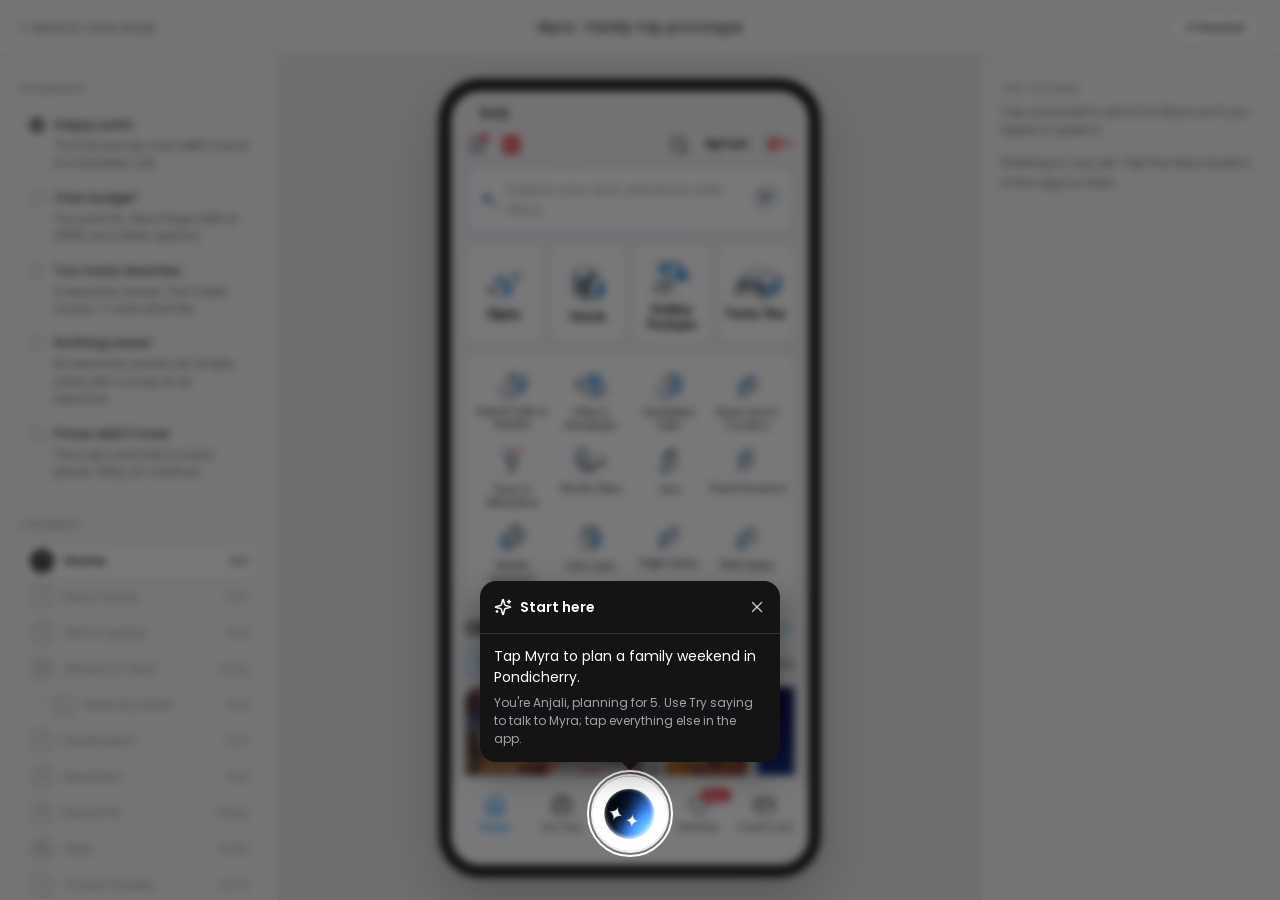
==== prototype/index.html @ 35c3cae1 "Content" ====
<!doctype html>
<html lang="en">
<head>
  <meta charset="utf-8">
  <meta name="viewport" content="width=device-width, initial-scale=1, viewport-fit=cover">
  <meta name="theme-color" content="#F2F2F2">
  <link rel="icon" href="data:image/svg+xml,%3Csvg xmlns=%22http://www.w3.org/2000/svg%22 viewBox=%220 0 16 16%22%3E%3Ccircle cx=%228%22 cy=%228%22 r=%227%22 fill=%22%234665AC%22/%3E%3C/svg%3E">
  <meta name="apple-mobile-web-app-capable" content="yes">
  <meta name="mobile-web-app-capable" content="yes">
  <meta name="apple-mobile-web-app-status-bar-style" content="default">
  <meta name="apple-mobile-web-app-title" content="Myra prototype">
  <title>Myra Family Trip Prototype</title>
  <meta name="description" content="Coded prototype: planning a family weekend with Myra, MakeMyTrip's AI assistant. Razorpay × NID design assignment.">

  <link rel="preconnect" href="https://fonts.googleapis.com">
  <link rel="preconnect" href="https://fonts.gstatic.com" crossorigin>
  <link rel="stylesheet" href="https://fonts.googleapis.com/css2?family=Lato:wght@400;700;900&family=Poppins:wght@400;500;600;700&display=swap">

  <link rel="stylesheet" href="css/tokens.css">
  <link rel="stylesheet" href="css/shell.css">
  <link rel="stylesheet" href="css/app.css">
  <link rel="stylesheet" href="css/components.css">
  <link rel="stylesheet" href="css/home.css">
  <link rel="stylesheet" href="css/h02.css">
  <link rel="stylesheet" href="css/chat.css">
  <link rel="stylesheet" href="css/sheet.css">
  <link rel="stylesheet" href="css/placeholder.css">
  <link rel="stylesheet" href="css/coach.css">
  <script>/* set before first paint so embed mode never flashes the panels */
    if (new URLSearchParams(location.search).get("embed") === "1") document.documentElement.classList.add("is-embed");</script>
  <script type="module" src="js/main.js"></script>
</head>
<body class="env">

  <header class="topbar">
    <a class="topbar__back" href="../">← Back to case study</a>
    <h1 class="topbar__title">Myra · Family trip prototype</h1>
    <button class="btn-quiet topbar__restart" type="button" data-restart>↺ Restart</button>
  </header>

  <main class="stage">
    <aside class="panel panel--left" aria-label="Scenarios and journey">
      <section class="panel__section">
        <h2 class="panel__label">Scenario</h2>
        <ul class="opts" data-slot="scenarios"></ul>
      </section>
      <section class="panel__section">
        <h2 class="panel__label">Journey</h2>
        <ol class="journey" data-slot="journey"></ol>
      </section>
    </aside>

    <section class="stage__centre" aria-label="App">
      <div class="device-fit">
        <div class="device">
          <div class="app" data-theme="light">
            <div class="app__status" aria-hidden="true"><span>9:41</span><span class="app__status-icons"><i></i><i></i><i></i></span></div>
            <div class="app__stack"></div>
            <div class="app__toasts" aria-live="polite"></div>
          </div>
        </div>
      </div>
    </section>

    <aside class="panel panel--right" aria-label="Try saying">
      <section class="panel__section">
        <h2 class="panel__label">Try saying</h2>
        <p class="panel__note">Tap a prompt to send it to Myra, as if you typed or spoke it.</p>
        <div class="prompts" data-slot="prompts"></div>
      </section>
    </aside>
  </main>

  <!-- Phone layout only -->
  <button class="fab" type="button" aria-expanded="false" aria-controls="drawer">
    Try saying… <span class="fab__count" data-prompt-count hidden></span>
  </button>

  <div class="drawer" id="drawer" hidden>
    <div class="drawer__scrim"></div>
    <div class="drawer__sheet" role="dialog" aria-modal="true" aria-labelledby="drawer-title">
      <div class="drawer__head">
        <h2 class="panel__label" id="drawer-title">Try saying</h2>
        <button class="drawer__close" type="button" aria-label="Close">✕</button>
      </div>
      <div class="drawer__body">
        <div class="prompts" data-slot="prompts"></div>
        <details class="drawer__more">
          <summary>Scenarios &amp; journey</summary>
          <h3 class="panel__label">Scenario</h3>
          <ul class="opts" data-slot="scenarios"></ul>
          <h3 class="panel__label">Journey</h3>
          <ol class="journey" data-slot="journey"></ol>
        </details>
        <div class="drawer__foot">
          <button class="btn-quiet" type="button" data-restart>↺ Restart</button>
          <a class="drawer__link" href="../">← Back to case study</a>
        </div>
      </div>
    </div>
  </div>

</body>
</html>
---- prototype/css/tokens.css ----
/* Design tokens — PROJECT_STRUCTURE.md §8 (app) + the quiet environment around it. */
:root {
  /* MMT */
  --blue: #008CFF;          --blue-light: #EAF5FF;
  --text: #000000;          --text-body: #222222;
  --text-2: #4A4A4A;        --text-3: #9B9B9B;
  --bg: #F2F2F2;            --surface: #FFFFFF;     --border: #E7E7E7;
  --red: #EB2026;
  /* Myra */
  --myra-navy: #0B1C36;     --myra-indigo: #4665AC;  --myra-blue: #4093EC;
  --myra-grad: linear-gradient(90deg, #4665AC, #4093EC);
  --myra-bubble: #F2F6FD;   --myra-bubble-border: #DCE6F5;  --myra-chip-border: #94BCF0;
  /* Fit tags */
  --good-bg: #E8F6EE;  --good: #1A7F4B;
  --warn-bg: #FFF4E0;  --warn: #8A5300;
  --bad-bg:  #FDECEC;  --bad:  #B42318;
  /* Type */
  --font-app: "Lato", system-ui, sans-serif;      /* MMT home */
  --font-myra: "Poppins", system-ui, sans-serif;  /* Myra screens */
  /* Shape */
  --r-sm: 8px; --r-md: 14px; --r-lg: 18px; --r-xl: 24px; --r-pill: 999px;
  --shadow: 0 2px 10px rgba(0,0,0,.10);
  /* Phone */
  --phone-w: 390px; --phone-h: 844px;
  --bezel: 12px;
  --screen-r: 32px;
  --status-h: 41px;

  /* Motion */
  --ease-out: cubic-bezier(.2,.8,.2,1);
  --dur-screen: 280ms;
  --shimmer-loop: 1.4s;  /* overridden at boot from timing.shimmerLoop (data/journey.js) */

  /* Environment (around the phone) — neutral, quiet, not MMT/Myra */
  --env-bg: #E9E9EB;
  --env-panel: #F6F6F7;
  --env-line: #DCDCDF;
  --env-ink: #2B2B2E;
  --env-ink-2: #6B6B70;
  --env-ink-3: #9A9A9F;
  --env-accent: #3A3A3E;
  --env-font: "Poppins", system-ui, sans-serif;
}
---- prototype/css/shell.css ----
/* Environment shell: top bar, side panels, phone mockup, phone-layout drawer.
   Deliberately quiet and neutral so it never reads as part of the MMT app. */

*, *::before, *::after { box-sizing: border-box; }
html, body { margin: 0; height: 100%; }
button { font: inherit; color: inherit; }
[hidden] { display: none !important; }

body.env {
  display: flex;
  flex-direction: column;
  height: 100dvh;
  overflow: hidden;
  background: var(--env-bg);
  color: var(--env-ink);
  font-family: var(--env-font);
  font-size: 14px;
  -webkit-font-smoothing: antialiased;
}

:focus-visible { outline: 2px solid var(--env-accent); outline-offset: 2px; }

/* ---------- Top bar ---------- */
.topbar {
  flex: none;
  display: grid;
  grid-template-columns: 1fr auto 1fr;
  align-items: center;
  gap: 16px;
  height: 56px;
  padding: 0 20px;
  border-bottom: 1px solid var(--env-line);
  background: var(--env-panel);
}
.topbar__back { color: var(--env-ink-2); text-decoration: none; font-size: 13px; justify-self: start; }
.topbar__back:hover { color: var(--env-ink); }
.topbar__title { margin: 0; font-size: 14px; font-weight: 500; letter-spacing: .01em; }
.topbar__restart { justify-self: end; }

.btn-quiet {
  border: 1px solid var(--env-line);
  background: #fff;
  border-radius: var(--r-pill);
  padding: 6px 14px;
  font-size: 13px;
  cursor: pointer;
}
.btn-quiet:hover { border-color: var(--env-ink-3); }

/* ---------- Stage: 3 columns ---------- */
.stage {
  flex: 1;
  min-height: 0;
  display: grid;
  grid-template-columns: 280px minmax(0, 1fr) 300px;
}

.stage__centre {
  min-width: 0;
  min-height: 0;
  display: flex;
  align-items: center;
  justify-content: center;
  padding: 24px;
}

/* ---------- Panels ---------- */
.panel {
  min-height: 0;
  overflow-y: auto;
  padding: 24px 20px;
  background: var(--env-panel);
}
.panel--left { border-right: 1px solid var(--env-line); }
.panel--right { border-left: 1px solid var(--env-line); }
.panel__section + .panel__section { margin-top: 28px; }
.panel__label {
  margin: 0 0 10px;
  font-size: 11px;
  font-weight: 600;
  letter-spacing: .1em;
  text-transform: uppercase;
  color: var(--env-ink-3);
}
.panel__note { margin: -4px 0 14px; font-size: 12px; line-height: 1.5; color: var(--env-ink-2); }

.panel--right.is-pulsing { animation: panel-pulse 900ms ease 2; }
@keyframes panel-pulse {
  0%, 100% { box-shadow: inset 0 0 0 0 rgba(58,58,62,0); background: var(--env-panel); }
  40% { box-shadow: inset 0 0 0 2px var(--env-accent); background: #fff; }
}

/* Scenario options */
.opts, .journey { list-style: none; margin: 0; padding: 0; }
.opt {
  display: flex;
  gap: 10px;
  width: 100%;
  padding: 8px 10px;
  border: 0;
  border-radius: 10px;
  background: none;
  text-align: left;
  cursor: pointer;
}
.opt:hover { background: rgba(0,0,0,.04); }
.opt__dot {
  flex: none;
  width: 14px; height: 14px;
  margin-top: 3px;
  border: 1.5px solid var(--env-ink-3);
  border-radius: 50%;
}
.opt[aria-pressed="true"] .opt__dot { border: 4px solid var(--env-accent); }
.opt__text { display: flex; flex-direction: column; gap: 2px; }
.opt__name { font-size: 13px; font-weight: 500; }
.opt__desc { font-size: 12px; line-height: 1.45; color: var(--env-ink-2); }

/* Journey tracker */
.jstep {
  display: flex;
  align-items: center;
  gap: 10px;
  width: 100%;
  padding: 6px 10px;
  border: 0;
  border-radius: 10px;
  background: none;
  text-align: left;
  color: var(--env-ink-3);
  cursor: pointer;
}
.jstep:hover { background: rgba(0,0,0,.04); }
.jstep__num {
  flex: none;
  display: grid;
  place-items: center;
  width: 24px; height: 24px;
  border: 1.5px solid currentColor;
  border-radius: 50%;
  font-size: 10px;
  font-weight: 600;
}
.jstep__name { flex: 1; font-size: 13px; }
.jstep__id { font-size: 11px; }
.jstep.is-done { color: var(--env-ink-2); }
.jstep.is-done .jstep__num { background: var(--env-ink-2); border-color: var(--env-ink-2); color: #fff; }
.jstep.is-current { color: var(--env-ink); background: #fff; box-shadow: 0 0 0 1px var(--env-line); }
.jstep.is-current .jstep__num { background: var(--env-accent); border-color: var(--env-accent); color: #fff; }
.jstep.is-current .jstep__name { font-weight: 600; }

/* Prompts */
.prompts__list { list-style: none; margin: 0; padding: 0; display: grid; gap: 8px; }
.prompt {
  width: 100%;
  padding: 12px 14px;
  border: 1px solid var(--env-line);
  border-radius: 12px;
  background: #fff;
  font-size: 13px;
  line-height: 1.5;
  text-align: left;
  cursor: pointer;
  transition: border-color .15s, transform .12s;
}
.prompt:hover { border-color: var(--env-ink-3); }
.prompt:active { transform: scale(.98); }
.prompts__hint { margin: 0 0 12px; font-size: 13px; line-height: 1.55; color: var(--env-ink-2); }

/* ---------- Phone mockup ---------- */
.device-fit { position: relative; flex: none; }
.device {
  position: absolute;
  top: 0; left: 0;
  width: calc(var(--phone-w) + var(--bezel) * 2);
  height: calc(var(--phone-h) + var(--bezel) * 2);
  padding: var(--bezel);
  border-radius: calc(var(--screen-r) + var(--bezel));
  background: #111113;
  box-shadow: 0 0 0 1.5px #3a3a3e, 0 24px 60px rgba(0,0,0,.22);
  transform-origin: top left;
}
.app {
  width: var(--phone-w);
  height: var(--phone-h);
  border-radius: var(--screen-r);
}

/* ---------- Floating button + drawer (phone layout only) ---------- */
.fab, .drawer { display: none; }

.fab {
  position: fixed;
  z-index: 40;
  right: 12px;
  bottom: calc(112px + env(safe-area-inset-bottom));
  align-items: center;
  gap: 6px;
  padding: 10px 14px;
  border: 1px solid rgba(255,255,255,.18);
  border-radius: var(--r-pill);
  background: rgba(43,43,46,.92);
  color: #fff;
  font-family: var(--env-font);
  font-size: 13px;
  font-weight: 500;
  box-shadow: 0 6px 20px rgba(0,0,0,.25);
  -webkit-backdrop-filter: blur(8px);
  backdrop-filter: blur(8px);
}
.fab__count {
  display: grid;
  place-items: center;
  min-width: 18px; height: 18px;
  padding: 0 5px;
  border-radius: 9px;
  background: #fff;
  color: var(--env-ink);
  font-size: 11px;
}
.fab.is-pulsing { animation: fab-pulse 700ms ease 2; }
@keyframes fab-pulse { 50% { transform: scale(1.08); box-shadow: 0 0 0 6px rgba(43,43,46,.25); } }

.drawer { position: fixed; inset: 0; z-index: 50; }
.drawer__scrim { position: absolute; inset: 0; background: rgba(0,0,0,.35); opacity: 0; transition: opacity .25s; }
.drawer__sheet {
  position: absolute;
  left: 0; right: 0; bottom: 0;
  max-height: 80dvh;
  display: flex;
  flex-direction: column;
  border-radius: 20px 20px 0 0;
  background: var(--env-panel);
  font-family: var(--env-font);
  transform: translateY(100%);
  transition: transform .25s var(--ease-out);
}
.drawer.is-open .drawer__scrim { opacity: 1; }
.drawer.is-open .drawer__sheet { transform: none; }
.drawer__head {
  display: flex;
  align-items: center;
  justify-content: space-between;
  padding: 16px 16px 6px;
}
.drawer__head .panel__label { margin: 0; }
.drawer__close { border: 0; background: none; font-size: 16px; padding: 6px; color: var(--env-ink-2); }
.drawer__body { overflow-y: auto; padding: 8px 16px calc(16px + env(safe-area-inset-bottom)); }
.drawer__more { margin-top: 16px; border-top: 1px solid var(--env-line); padding-top: 12px; }
.drawer__more summary { font-size: 13px; font-weight: 500; padding: 4px 0 12px; cursor: pointer; }
.drawer__more .panel__label { margin-top: 8px; }
.drawer__foot {
  display: flex;
  align-items: center;
  justify-content: space-between;
  margin-top: 16px;
  padding-top: 12px;
  border-top: 1px solid var(--env-line);
}
.drawer__link { color: var(--env-ink-2); font-size: 13px; text-decoration: none; }

/* ---------- Tablet: hide the left panel ---------- */
@media (max-width: 1099px) {
  .stage { grid-template-columns: minmax(0, 1fr) 280px; }
  .panel--left { display: none; }
}

/* ---------- Phone: the app is the page ---------- */
@media (max-width: 599px) {
  body.env { background: var(--bg); }
  .topbar, .panel { display: none; }
  .stage { display: block; }
  .stage__centre { display: block; height: 100%; padding: 0; }
  .device-fit { width: 100%; height: 100%; }
  .device {
    position: static;
    width: 100%; height: 100%;
    padding: 0;
    border-radius: 0;
    background: none;
    box-shadow: none;
    transform: none;
  }
  .app { width: 100%; height: 100%; border-radius: 0; }
  .fab { display: flex; }
  .drawer { display: block; }
  .drawer[hidden] { display: none; }
}

/* ---------- Embed (?embed=1): only the phone ---------- */
.is-embed .topbar, .is-embed .panel { display: none; }
.is-embed .stage { grid-template-columns: minmax(0, 1fr); }
.is-embed body.env { background: transparent; }

@media (prefers-reduced-motion: reduce) {
  .panel--right.is-pulsing, .fab.is-pulsing { animation-name: soft-pulse; }
  @keyframes soft-pulse { 40% { opacity: .55; } }
  .drawer__sheet { transition: none; }
}

/* Prompts while Myra is working */
.prompt:disabled { opacity: .45; cursor: default; transform: none; }
.prompt:disabled:hover { border-color: var(--env-line); }
.prompts__hint--busy::before {
  content: "";
  display: inline-block;
  width: 8px; height: 8px;
  margin-right: 8px;
  border-radius: 50%;
  background: var(--env-ink-3);
  animation: busy-dot 1s ease-in-out infinite;
}
@keyframes busy-dot { 50% { opacity: .3; } }

/* Journey tracker: side branch, drawn indented under the step above */
.jstep-branch { padding-left: 22px; position: relative; }
.jstep-branch::before {
  content: "";
  position: absolute;
  left: 21px; top: 0; bottom: 50%;
  width: 10px;
  border-left: 1.5px solid var(--env-line);
  border-bottom: 1.5px solid var(--env-line);
  border-bottom-left-radius: 6px;
}
.jstep--branch .jstep__num { font-size: 12px; }
---- prototype/css/app.css ----
/* App chrome inside the phone: status bar, screen stack, press states, toast. */

.app {
  position: relative;
  overflow: hidden;
  background: var(--bg);
  font-family: var(--font-app);
  color: var(--text);
  touch-action: manipulation;
  -webkit-tap-highlight-color: transparent;
  -webkit-user-select: none;
  user-select: none;
  isolation: isolate;
}
:where(.app) button { border: 0; background: none; padding: 0; margin: 0; cursor: pointer; text-align: inherit; }
.app :focus:not(:focus-visible) { outline: none; }

/* Status bar (Figma 40:3) sits over every screen and does not slide. */
.app__status {
  position: absolute;
  z-index: 5;
  top: 0; left: 0; right: 0;
  height: var(--status-h);
  padding: 14px 28px 8px 32px;
  font: 700 16px/normal var(--font-app);
  pointer-events: none;
}
.app[data-theme="dark"] .app__status { color: #fff; }
.app__status { display: flex; align-items: center; justify-content: space-between; }

/* Signal / wifi / battery blocks — only on screens that show them in Figma (e.g. H02). */
.app__status-icons { display: none; align-items: center; gap: 5px; }
.app[data-status-icons] .app__status-icons { display: flex; }
.app__status-icons i { display: block; height: 11px; border-radius: 3px; background: currentColor; }
.app__status-icons i:nth-child(1) { width: 17px; }
.app__status-icons i:nth-child(2) { width: 15px; }
.app__status-icons i:nth-child(3) { width: 25px; height: 12px; }

/* Screen stack: every screen fills the app; only its .screen__scroll scrolls. */
.app__stack { position: absolute; inset: 0; overflow: hidden; }
.screen {
  position: absolute;
  inset: 0;
  display: flex;
  flex-direction: column;
  padding-top: var(--status-h);
  background: var(--bg);
  overflow: hidden;
}
.screen__scroll {
  flex: 1;
  min-height: 0;
  overflow-y: auto;
  overscroll-behavior: contain;
  scrollbar-width: none;
}
.screen__scroll::-webkit-scrollbar { display: none; }

/* Press state — no hover styles inside the app. */
.tap { transition: transform 120ms ease; }
.tap:active { transform: scale(.97); }

/* Shared asset crop: a window onto the MMT home screenshot. */
.sprite { position: relative; display: block; flex: none; overflow: hidden; }
.sprite img { position: absolute; max-width: none; pointer-events: none; }
.icon { display: block; flex: none; }

/* Toast — slides up above the bottom bar. */
.app__toasts {
  position: absolute;
  z-index: 20;
  left: 16px; right: 16px;
  bottom: 112px;
  display: flex;
  justify-content: center;
  pointer-events: none;
}
.toast {
  display: flex;
  align-items: center;
  gap: 12px;
  max-width: 100%;
  padding: 12px 16px;
  border-radius: var(--r-md);
  background: rgba(20,20,22,.94);
  color: #fff;
  font: 500 13px/1.4 var(--font-myra);
  box-shadow: 0 8px 24px rgba(0,0,0,.2);
  pointer-events: auto;
  opacity: 0;
  transform: translateY(12px);
  transition: opacity 220ms ease, transform 280ms var(--ease-out);
}
.toast.is-in { opacity: 1; transform: none; }
.toast__action { flex: none; color: #7CC0FF; font-weight: 600; }

/* Phone layout: the device draws the real status bar. */
@media (max-width: 599px) {
  .app { --status-h: env(safe-area-inset-top, 0px); }
  .app__status { display: none; }
}

@media (prefers-reduced-motion: reduce) {
  .tap { transition: none; }
  .toast { transform: none; transition: opacity 200ms ease; }
}
---- prototype/css/components.css ----
/* Shared Myra components. */

/* Circle header button (Figma 45:10 / 45:15) */
.myra-circle {
  flex: none;
  display: grid;
  place-items: center;
  width: 44px;
  height: 44px;
  border-radius: 22px;
  background: var(--surface);
  box-shadow: 0 2px 8px rgba(0,0,0,.08);
}

/* Input bar (Figma 45:47) — pinned to the bottom of Myra screens */
.myra-input {
  flex: none;
  display: flex;
  flex-direction: column;
  gap: 14px;
  padding: 18px 18px max(26px, env(safe-area-inset-bottom, 0px));
  border: 1px solid #EFEFEF;
  border-bottom: 0;
  border-radius: 22px 22px 0 0;
  background: #FAFAFB;
  box-shadow: 0 2px 8px rgba(0,0,0,.08);
  font-family: var(--font-myra);
}
.myra-input__field { display: block; width: 100%; text-align: left; }
.myra-input__text {
  display: block;
  font: 400 16px/normal var(--font-myra);
  color: var(--text-body);
  overflow-wrap: anywhere;
}
.myra-input__text.is-placeholder { color: var(--text-3); }
.myra-input__text.is-typing::after {
  content: "";
  display: inline-block;
  width: 2px;
  height: 1.1em;
  margin-left: 1px;
  vertical-align: text-bottom;
  background: var(--myra-blue);
  animation: caret 900ms steps(1) infinite;
}
@keyframes caret { 50% { opacity: 0; } }
.myra-input__actions { display: flex; justify-content: flex-end; }
.myra-input__speak { display: block; }

@media (prefers-reduced-motion: reduce) {
  .myra-input__text.is-typing::after { animation: none; }
}

/* Chat-screen header circles use a slightly stronger shadow (Figma 25:10) */
.myra-circle--chat { box-shadow: 0 2px 10px rgba(0,0,0,.1); }

/* Chat-screen input bar (Figma 25:126) */
.myra-input--chat {
  gap: 12px;
  padding: 16px 16px max(24px, env(safe-area-inset-bottom, 0px));
  border: 0;
  border-radius: 20px 20px 0 0;
  background: var(--surface);
  box-shadow: 0 2px 10px rgba(0,0,0,.1);
}
---- prototype/css/home.css ----
/* H01 · MMT Home — Figma node 40:2. Values are from Figma. */

.home { font-family: var(--font-app); }

/* Top bar (40:5) */
.home-top {
  flex: none;
  display: flex;
  align-items: center;
  justify-content: space-between;
  padding: 6px 16px 10px;
}
.home-top__group { display: flex; align-items: center; }
.home-top__group--left { gap: 14px; }
.home-top__group--right { gap: 16px; }
.home-top__btn { display: block; }

/* Scroll area (40:20) — padding-bottom clears the overlaid nav */
.home-scroll {
  display: flex;
  flex-direction: column;
  gap: 12px;
  padding: 0 16px calc(98px + 12px + env(safe-area-inset-bottom, 0px));
}

/* Myra search bar (40:21). Figma exports #99D1FF; the render shows a blue → lavender stroke. */
.home-search {
  flex: none;
  display: flex;
  align-items: center;
  gap: 10px;
  width: 100%;
  padding: 14px;
  border: 1.5px solid transparent;
  border-radius: 16px;
  background:
    linear-gradient(var(--surface), var(--surface)) padding-box,
    linear-gradient(90deg, #99D1FF, #C3B4F4) border-box;
}
.home-search__text { flex: 1; min-width: 0; font: 400 16px/22px var(--font-app); color: var(--text-3); }

/* Main services (40:25) */
.home-main { flex: none; display: flex; gap: 8px; }
.home-main__tile {
  flex: 1 1 0;
  min-width: 0;
  display: flex;
  flex-direction: column;
  align-items: center;
  justify-content: center;
  gap: 6px;
  padding: 12px 4px;
  border-radius: 16px;
  background: var(--surface);
}
.home-main__label { font: 900 13px/16px var(--font-app); color: var(--text); text-align: center; }

/* More services (40:38) */
.home-more {
  flex: none;
  display: flex;
  flex-direction: column;
  gap: 14px;
  padding: 16px 8px;
  border-radius: 16px;
  background: var(--surface);
}
.home-more__row { display: flex; align-items: flex-start; }
.home-more__item {
  flex: 1 1 0;
  min-width: 0;
  display: flex;
  flex-direction: column;
  align-items: center;
  gap: 4px;
}
.home-more__label { font: 400 12px/15px var(--font-app); color: var(--text-body); text-align: center; }

/* Offers header (40:78) */
.home-offers-head { flex: none; display: flex; align-items: center; justify-content: space-between; padding-top: 6px; }
.home-offers-head__title { margin: 0; font: 900 20px/normal var(--font-app); }
.home-offers-head__all { display: flex; align-items: center; gap: 4px; font: 700 15px/normal var(--font-app); color: var(--blue); }

/* Offer tabs (40:84) — scrolls sideways; transparent border keeps tabs from shifting on select */
.home-tabs {
  flex: none;
  display: flex;
  gap: 8px;
  overflow-x: auto;
  scrollbar-width: none;
}
.home-tabs::-webkit-scrollbar { display: none; }
.home-tabs__tab {
  flex: none;
  padding: 5px 11px;
  border: 1px solid transparent;
  border-radius: 8px;
  font: 400 14px/normal var(--font-app);
  color: var(--text-2);
  white-space: nowrap;
}
.home-tabs__tab.is-active {
  border-color: var(--blue);
  background: var(--blue-light);
  color: var(--blue);
  font-weight: 700;
}

/* Offer banners (40:95) */
.home-banners {
  flex: none;
  display: flex;
  gap: 10px;
  overflow-x: auto;
  scroll-snap-type: x mandatory;
  scrollbar-width: none;
}
.home-banners::-webkit-scrollbar { display: none; }
.home-banners__item { flex: none; scroll-snap-align: start; border-radius: 14px; overflow: hidden; }

/* Bottom nav (40:98) — fixed over the scroll area */
.home-nav {
  position: absolute;
  left: 0; right: 0; bottom: 0;
  z-index: 2;
  display: flex;
  align-items: center;
  justify-content: space-between;
  padding: 10px 18px max(24px, env(safe-area-inset-bottom, 0px));
  border-radius: 22px 22px 0 0;
  background: var(--surface);
  box-shadow: 0 2px 10px rgba(0,0,0,.08);
}
.home-nav__item {
  position: relative;
  flex: none;
  width: 60px;
  display: flex;
  flex-direction: column;
  align-items: center;
  gap: 4px;
  font: 400 12px/normal var(--font-app);
  color: var(--text-2);
  white-space: nowrap;
}
.home-nav__item.is-active { font-weight: 700; color: var(--blue); }
.home-nav__badge {
  position: absolute;
  left: 32px; top: -6px;
  padding: 1px 6px;
  border-radius: 8px;
  background: var(--red);
  color: #fff;
  font: 700 10px/normal var(--font-app);
  font-style: normal;
}
.home-nav__myra { flex: none; width: 64px; height: 64px; padding: 4px; border-radius: 50%; }
.home-nav__myra-img { border-radius: 28px; }
---- prototype/css/h02.css ----
/* H02 · Myra home — Figma node 45:2. Values are from Figma. */

.h02 { background: var(--surface); font-family: var(--font-myra); }

/* Header (45:9) */
.h02-head {
  flex: none;
  display: flex;
  align-items: center;
  justify-content: space-between;
  padding: 12px 12px 8px;
}

/* Scroll (45:20) */
.h02-scroll { padding: 28px 20px 16px; }

.h02-greeting {
  display: flex;
  align-items: center;
  gap: 6px;
  margin: 0;
  font: 700 32px/normal var(--font-myra);
  white-space: nowrap;
}
.h02-greeting__hi { color: var(--myra-navy); }
.h02-greeting__name {
  background: var(--myra-grad);
  -webkit-background-clip: text;
  background-clip: text;
  color: transparent;
}
.h02-intro { margin: 4px 0 0; font: 400 15px/22px var(--font-myra); color: var(--text-body); }

/* 4px gap + 28px spacer + 4px gap above, 4 + 14 + 4 below (Figma 45:28 / 45:30) */
.h02-label {
  margin: 36px 0 22px;
  font: 500 13px/normal var(--font-myra);
  letter-spacing: .8px;
  color: var(--text-2);
}

/* Suggested prompts (45:31) */
.h02-cards { list-style: none; margin: 0; padding: 0; display: flex; flex-direction: column; gap: 12px; }
.h02-card {
  display: flex;
  align-items: center;
  gap: 16px;
  width: 100%;
  padding: 18px 16px;
  border: 1px solid #ECECEC;
  border-radius: 16px;
  background: var(--surface);
  box-shadow: 0 2px 8px rgba(0,0,0,.08);
  text-align: left;
}
.h02-card.is-journey { border-color: var(--myra-chip-border); }
.h02-card__thumb {
  position: relative;
  flex: none;
  width: 62px;
  height: 38px;
  border-radius: 2px;
  overflow: hidden;
}
.h02-card__thumb img { position: absolute; inset: 0; width: 100%; height: 100%; object-fit: cover; }
.h02-card__text { flex: 1; min-width: 0; font: 500 14px/20px var(--font-myra); color: var(--text); }

/* Entry: greeting fades + rises 8px, then cards stagger in (60ms apart, 240ms each). */
.h02.is-entering [data-enter] { animation: h02-rise 240ms var(--ease-out) both; }
.h02.is-entering .h02-hello { animation-delay: 120ms; }
.h02.is-entering .h02-label { animation-delay: 220ms; }
.h02.is-entering .h02-cards [data-enter] { animation-delay: calc(280ms + var(--i) * 60ms); }
@keyframes h02-rise {
  from { opacity: 0; transform: translateY(8px); }
  to { opacity: 1; transform: none; }
}

@media (prefers-reduced-motion: reduce) {
  .h02.is-entering [data-enter] { animation-name: h02-fade; }
  @keyframes h02-fade { from { opacity: 0; } to { opacity: 1; } }
}
---- prototype/css/chat.css ----
/* Myra chat screens — Figma 25:2 / 28:2. Values are from Figma unless noted. */

.chat-screen { background: var(--surface); font-family: var(--font-myra); }

/* Header (25:9) */
.chat-head {
  flex: none;
  display: flex;
  align-items: center;
  justify-content: space-between;
  padding: 4px 12px 8px;
}

/* Chat log (25:19) */
.chat-log { display: flex; flex-direction: column; gap: 12px; padding: 8px 16px 16px; }

.chat-user { display: flex; justify-content: flex-end; }
.chat-user__bubble {
  max-width: 290px;
  margin: 0;
  padding: 12px 16px;
  border: 1px solid var(--myra-bubble-border);
  border-radius: 18px 18px 4px 18px;
  background: var(--myra-bubble);
  font: 400 15px/22px var(--font-myra);
  color: var(--text);
  transform-origin: bottom right;
}
.chat-time { margin: 0; font: 400 12px/normal var(--font-myra); color: var(--text-3); }
.chat-time--right { text-align: right; }

.chat-label { display: flex; align-items: flex-start; gap: 2px; }
.chat-label__name {
  font: 600 18px/normal var(--font-myra);
  background: var(--myra-grad);
  -webkit-background-clip: text;
  background-clip: text;
  color: transparent;
}
.chat-text { margin: 0; font: 400 15px/22px var(--font-myra); color: var(--text); }

/* Typing dots (not in Figma) */
.chat-typing { display: flex; gap: 5px; padding: 6px 0; }
.chat-typing i {
  width: 8px; height: 8px;
  border-radius: 50%;
  background: var(--myra-chip-border);
  animation: typing 1s ease-in-out infinite;
}
.chat-typing i:nth-child(2) { animation-delay: .15s; }
.chat-typing i:nth-child(3) { animation-delay: .3s; }
@keyframes typing { 0%, 60%, 100% { transform: none; opacity: .5; } 30% { transform: translateY(-4px); opacity: 1; } }

/* Chips — starter chip from Figma 25:118; primary variant is new (gradient) */
.chip {
  flex: none;
  padding: 9px 14px;
  border: 1px solid var(--myra-chip-border);
  border-radius: 20px;
  background: var(--surface);
  font: 400 14px/normal var(--font-myra);
  color: var(--text-body);
  white-space: nowrap;
}
.chip--primary { border-color: transparent; background: var(--myra-grad); color: #fff; font-weight: 500; }

/* "Does this look right?" (not in Figma) */
.chat-confirm { display: flex; flex-direction: column; gap: 10px; }
.chat-actions { display: flex; flex-wrap: wrap; gap: 8px; }

/* ---------- Shimmer text ---------- */
.shimmer {
  background: linear-gradient(90deg, var(--text-2) 0%, var(--text-2) 40%, #C9D3E3 50%, var(--text-2) 60%, var(--text-2) 100%);
  background-size: 250% 100%;
  -webkit-background-clip: text;
  background-clip: text;
  color: transparent;
  animation: shimmer var(--shimmer-loop, 1.4s) linear infinite;
}
@keyframes shimmer { from { background-position: 100% 0; } to { background-position: 0% 0; } }

/* ---------- Working on your request… (from the live-app reference) ---------- */
.mw {
  border: 1px solid var(--border);
  border-radius: 16px;
  background: #FAFAFA;
  overflow: hidden;
}
.mw__head {
  display: flex;
  align-items: center;
  gap: 8px;
  width: 100%;
  padding: 12px 14px;
  font: 500 14px/20px var(--font-myra);
  color: var(--text-2);
  text-align: left;
}
.mw__head:disabled { cursor: default; }
.mw__title { flex: 1; min-width: 0; }
.mw__chev { transition: transform 260ms var(--ease-out); }
.mw.is-open .mw__chev { transform: rotate(180deg); }
.mw__body { overflow: hidden; }
.mw__inner { display: flex; flex-direction: column; gap: 8px; padding: 0 12px 12px; }
.mw__step {
  padding: 12px 14px;
  border: 1px solid #EFEFEF;
  border-radius: 12px;
  background: var(--surface);
}
.mw__step-title { margin: 0; min-height: 20px; font: 500 14px/20px var(--font-myra); color: var(--text-body); }
.mw__step-desc { margin: 2px 0 0; min-height: 17px; font: 400 12px/17px var(--font-myra); color: var(--text-2); }
.mw__step .shimmer.mw__step-title { --c: var(--text-body); }
.mw__step--done .mw__step-title::before { content: "✓ "; color: var(--good); }

/* ---------- Trip summary (25:29) ---------- */
.ts {
  display: flex;
  flex-direction: column;
  gap: 12px;
  padding: 16px 0 14px;
  border: 1px solid var(--border);
  border-radius: 24px;
  background: #FAFBFD;
  box-shadow: var(--shadow);
}
.ts__head { display: flex; align-items: center; gap: 12px; padding: 0 16px; }
.ts__check {
  flex: none;
  display: grid;
  place-items: center;
  width: 40px; height: 40px;
  border-radius: 20px;
  background: var(--myra-grad);
  transition: background-color 300ms ease;
}
.ts.is-confirmed .ts__check { background: var(--good); }
.ts__titles { display: flex; flex-direction: column; min-width: 0; }
.ts__title { font: 600 16px/normal var(--font-myra); color: var(--text); }
.ts__sub { display: flex; align-items: center; flex-wrap: wrap; gap: 8px; font: 400 13px/normal var(--font-myra); color: var(--text-2); }
.ts__confirmed {
  padding: 1px 8px;
  border-radius: var(--r-pill);
  background: var(--good-bg);
  color: var(--good);
  font: 500 11px/18px var(--font-myra);
}

.ts__scroller {
  display: flex;
  gap: 10px;
  padding: 2px 16px 6px;
  overflow-x: auto;
  scroll-snap-type: x mandatory;
  scroll-padding: 0 16px;
  scrollbar-width: none;
  overscroll-behavior-x: contain;
}
.ts__scroller::-webkit-scrollbar { display: none; }
.ts__scroller.is-dragging { scroll-snap-type: none; cursor: grabbing; }
.ts-card {
  flex: none;
  width: 180px;
  display: flex;
  flex-direction: column;
  align-items: flex-start;
  gap: 8px;
  padding: 14px;
  border: 1px solid var(--border);
  border-radius: 16px;
  background: var(--surface);
  scroll-snap-align: start;
  text-align: left;
}
.ts-card__top { display: flex; align-items: center; justify-content: space-between; width: 100%; }
.ts-card__icon {
  flex: none;
  display: grid;
  place-items: center;
  width: 32px; height: 32px;
  border-radius: 10px;
  background: var(--blue-light);
}
.ts-card__label { font: 500 11px/normal var(--font-myra); letter-spacing: .8px; color: var(--text-2); }
.ts-card__value { font: 600 16px/21px var(--font-myra); color: var(--text); }
.ts-card__note { font: 400 12px/17px var(--font-myra); color: var(--text-2); }
.ts-avatars { display: flex; }
.ts-avatar {
  display: grid;
  place-items: center;
  width: 28px; height: 28px;
  margin-right: -6px;
  border: 2px solid #fff;
  border-radius: 14px;
  font: 600 12px/normal var(--font-myra);
  color: var(--text-body);
}
.ts-avatar:last-child { margin-right: 0; }

.ts__pager { display: flex; align-items: center; justify-content: center; gap: 6px; }
.ts__pill {
  padding: 3px 12px;
  border-radius: 12px;
  background: var(--myra-grad);
  font: 500 12px/normal var(--font-myra);
  color: #fff;
}
.ts__dot { width: 6px; height: 6px; border-radius: 50%; background: #D3D8DE; }

/* ---------- Question card (25:108 + skip row 28:135) ---------- */
.qc {
  display: flex;
  flex-direction: column;
  gap: 12px;
  padding: 14px;
  border: 1px solid var(--myra-bubble-border);
  border-radius: 18px;
  background: #F4F8FF;
}
.qc__who { display: flex; align-items: center; gap: 10px; }
.qc__avatar {
  flex: none;
  display: grid;
  place-items: center;
  width: 36px; height: 36px;
  border-radius: 18px;
  font: 600 14px/normal var(--font-myra);
  color: var(--text-body);
}
.qc__titles { display: flex; flex-direction: column; }
.qc__name { font: 600 14px/normal var(--font-myra); color: var(--text); }
.qc__progress { font: 400 12px/normal var(--font-myra); color: var(--text-2); }
.qc__text { margin: 0; font: 400 15px/22px var(--font-myra); color: var(--text); }
.qc__starter { margin: 0; font: 400 12px/normal var(--font-myra); color: var(--text-2); }
.qc__chips { display: flex; flex-wrap: wrap; gap: 8px; }
.qc__divider { width: 100%; height: 1px; margin: 0; border: 0; background: #DBE5F5; }
.qc__skip-row { display: flex; align-items: center; justify-content: space-between; gap: 8px; }
.qc__skip-note { font: 400 12px/normal var(--font-myra); color: var(--text-2); }
.qc__skip {
  flex: none;
  padding: 8px 14px;
  border: 1px solid var(--border);
  border-radius: 20px;
  font: 500 14px/normal var(--font-myra);
  color: var(--blue);
}

/* ---------- Edit sheet content (placeholder) ---------- */
.edit__list { list-style: none; margin: 0; padding: 0; display: flex; flex-direction: column; gap: 10px; }
.edit__row {
  display: flex;
  align-items: center;
  gap: 12px;
  padding: 12px;
  border: 1px solid var(--border);
  border-radius: 14px;
}
.edit__row.is-focused {
  border-color: var(--myra-blue);
  background: #F4F8FF;
  box-shadow: 0 0 0 3px rgba(64,147,236,.15);
}
.edit__text { flex: 1; min-width: 0; display: flex; flex-direction: column; gap: 2px; }
.edit__label { font: 500 11px/normal var(--font-myra); letter-spacing: .8px; color: var(--text-2); }
.edit__value { font: 600 15px/20px var(--font-myra); color: var(--text); }
.edit__note { font: 400 12px/17px var(--font-myra); color: var(--text-2); }
.edit__hint { margin: 14px 0; font: 400 12px/17px var(--font-myra); color: var(--text-2); }
.edit__done {
  width: 100%;
  height: 48px;
  border-radius: var(--r-pill);
  background: var(--myra-grad);
  font: 600 15px/normal var(--font-myra);
  color: #fff;
  text-align: center;
}

@media (prefers-reduced-motion: reduce) {
  .shimmer { animation: none; background: none; color: var(--text-2); }
  .chat-typing i { animation: typing-fade 1s ease-in-out infinite; }
  @keyframes typing-fade { 50% { opacity: .3; } }
  .mw__chev { transition: none; }
}

/* Phone layout: leave room so the floating "Try saying…" button never covers the last message. */
@media (max-width: 599px) {
  .chat-log { padding-bottom: 72px; }
}

/* ======================================================================
   Family conversation — Figma 48:2 / 48:89 / 48:177
   ====================================================================== */

/* Stacked avatars (question card 48:59) — a single avatar has no ring */
.qc__avatar-stack, .uc__avatar-stack, .fs__avatar-stack { display: flex; flex: none; }
.qc__avatar-stack > * + *, .uc__avatar-stack > * + *, .fs__avatar-stack > * + * { margin-left: -10px; }
.qc__avatar-stack:has(> :nth-child(2)) .qc__avatar { border: 2px solid #fff; }

/* Selected starter chips + Send (not in Figma) */
.chip[aria-pressed="true"] {
  border-color: var(--myra-blue);
  background: var(--myra-bubble);
  color: var(--myra-indigo);
  font-weight: 500;
}
.qc__send { padding: 8px 14px; }
.qc.is-answered .qc__chips,
.qc.is-answered .qc__skip-row { opacity: .45; }
.qc.is-answered button { cursor: default; }

/* Understood card (48:30) */
.uc {
  display: flex;
  flex-direction: column;
  gap: 10px;
  padding: 14px;
  border: 1px solid var(--border);
  border-radius: 18px;
  background: var(--surface);
  box-shadow: var(--shadow);
}
.uc__head { display: flex; align-items: center; gap: 10px; }
.uc__avatar {
  display: grid;
  place-items: center;
  width: 30px; height: 30px;
  border: 2px solid #fff;
  border-radius: 15px;
  font: 600 11px/normal var(--font-myra);
  color: var(--text-body);
}
.uc__title { flex: 1; min-width: 0; margin: 0; font: 600 14px/20px var(--font-myra); color: var(--text); }
.uc__pills { display: flex; flex-wrap: wrap; gap: 6px; }
.uc__empty { font: 400 13px/normal var(--font-myra); color: var(--text-3); }
.uc__foot { display: flex; align-items: center; gap: 6px; font: 400 11px/normal var(--font-myra); color: var(--text-3); }

.pill {
  display: inline-flex;
  align-items: center;
  gap: 6px;
  padding: 6px 8px 6px 12px;
  border: 1px solid #D5E1FB;
  border-radius: 16px;
  background: #EEF3FF;
  font: 500 13px/normal var(--font-myra);
  color: var(--myra-indigo);
}
.pill__label { font: inherit; color: inherit; white-space: nowrap; }
.pill__x { display: grid; place-items: center; margin: -4px; padding: 4px; }

/* "Next: …" hint (48:312) */
.chat-next { display: flex; align-items: center; gap: 6px; margin: 0; font: 400 12px/normal var(--font-myra); color: var(--text-2); }

/* Family summary (48:229) */
.fs {
  display: flex;
  flex-direction: column;
  padding: 16px 16px 14px;
  border: 1px solid var(--border);
  border-radius: 20px;
  background: #FAFBFD;
  box-shadow: var(--shadow);
}
.fs__head { display: flex; align-items: center; gap: 12px; padding-bottom: 12px; }
.fs__icon {
  flex: none;
  display: grid;
  place-items: center;
  width: 40px; height: 40px;
  border-radius: 20px;
  background: var(--myra-grad);
}
.fs.is-confirmed .fs__icon { background: var(--good); }
.fs__titles { display: flex; flex-direction: column; min-width: 0; }
.fs__title { font: 600 16px/normal var(--font-myra); color: var(--text); }
.fs__sub { display: flex; align-items: center; flex-wrap: wrap; gap: 8px; font: 400 12px/normal var(--font-myra); color: var(--text-2); }
.fs__confirmed {
  padding: 1px 8px;
  border-radius: var(--r-pill);
  background: var(--good-bg);
  color: var(--good);
  font: 500 11px/18px var(--font-myra);
}
.fs__person { display: flex; align-items: flex-start; gap: 10px; padding: 12px 0; border-top: 1px solid #ECEEF2; }
.fs__avatar {
  display: grid;
  place-items: center;
  width: 28px; height: 28px;
  border: 2px solid #fff;
  border-radius: 14px;
  font: 600 11px/normal var(--font-myra);
  color: var(--text-body);
}
.fs__body { flex: 1; min-width: 0; display: flex; flex-direction: column; gap: 6px; }
.fs__name-row { display: flex; align-items: center; justify-content: space-between; }
.fs__name { font: 600 13px/normal var(--font-myra); color: var(--text); }
.fs__edit { display: grid; place-items: center; margin: -6px; padding: 6px; }
.fs__pills { display: flex; flex-wrap: wrap; gap: 5px; }
.fs__pill {
  padding: 3px 9px;
  border: 1px solid var(--border);
  border-radius: 12px;
  background: var(--surface);
  font: 400 12px/normal var(--font-myra);
  color: var(--text-body);
  white-space: nowrap;
}
.fs__none { font: 400 12px/normal var(--font-myra); color: var(--text-3); }
.fs__lock {
  display: flex;
  align-items: flex-start;
  gap: 8px;
  padding: 10px;
  border-radius: 12px;
  background: #F2F4F7;
}
.fs__lock .icon { margin-top: 1px; }
.fs__lock p { flex: 1; margin: 0; font: 400 11px/16px var(--font-myra); color: var(--text-2); }

/* Family edit sheet */
.fedit__row { align-items: flex-start; }
.fedit__pills { display: flex; flex-wrap: wrap; gap: 6px; margin-top: 6px; }

/* ======================================================================
   Plan checklist + paths + itinerary — Figma 53:2 / 53:115 / 53:236
   ====================================================================== */

/* With the checklist showing, the header tightens and the chat gets more top room (53:9, 53:50). */
.chat-screen.has-plan .chat-head { padding-bottom: 6px; }
.chat-screen.has-plan .chat-log { padding-top: 12px; }

/* Plan checklist (53:19) + hairline (53:49) */
.plan { flex: none; border-bottom: 1px solid #EEF0F3; overflow: hidden; }
.plan__row {
  display: flex;
  align-items: center;
  gap: 6px;
  padding: 6px 16px 10px;
  overflow-x: auto;
  scrollbar-width: none;
}
.plan__row::-webkit-scrollbar { display: none; }
.plan__step {
  flex: none;
  display: flex;
  align-items: center;
  gap: 5px;
  padding: 5px 10px 5px 8px;
  border: 1px solid #E3E6EB;
  border-radius: 14px;
  background: #F2F4F7;
  font: 500 12px/normal var(--font-myra);
  color: var(--text-2);
  white-space: nowrap;
  transition: background-color 300ms ease, border-color 300ms ease, color 300ms ease, transform 120ms ease;
}
.plan__step.is-done { border-color: #BFE5CD; background: var(--good-bg); color: var(--good); }
.plan__step.is-draft { border-color: #F5DEB3; background: var(--warn-bg); color: var(--warn); }

/* Path options (53:62) */
.paths { display: flex; flex-direction: column; gap: 10px; }
.path {
  display: flex;
  flex-direction: column;
  align-items: flex-start;
  gap: 8px;
  width: 100%;
  padding: 14px;
  border: 1px solid var(--border);
  border-radius: 18px;
  background: var(--surface);
  text-align: left;
}
.path.is-featured { border: 1.5px solid var(--myra-chip-border); box-shadow: var(--shadow); }
.path__badge {
  display: inline-flex;
  align-items: center;
  gap: 4px;
  padding: 3px 10px 3px 8px;
  border-radius: 10px;
  background: var(--myra-grad);
  font: 500 11px/normal var(--font-myra);
  color: #fff;
}
.path__row { display: flex; align-items: center; gap: 12px; width: 100%; }
.path__tile {
  flex: none;
  display: grid;
  place-items: center;
  width: 44px; height: 44px;
  border-radius: 12px;
  background: var(--blue-light);
}
.path__text { flex: 1; min-width: 0; display: flex; flex-direction: column; gap: 2px; }
.path__title { font: 600 15px/normal var(--font-myra); color: var(--text); }
.path__desc { font: 400 12px/17px var(--font-myra); color: var(--text-2); }

/* Order hint (53:105) */
.info-hint {
  display: flex;
  align-items: flex-start;
  gap: 8px;
  padding: 10px 12px;
  border-radius: 12px;
  background: #F7F9FC;
}
.info-hint .icon { margin-top: 1px; }
.info-hint p { flex: 1; margin: 0; font: 400 12px/17px var(--font-myra); color: var(--text-2); }

/* Known vs missing (53:175) */
.known {
  display: flex;
  flex-direction: column;
  gap: 12px;
  padding: 14px;
  border: 1px solid var(--border);
  border-radius: 18px;
  background: var(--surface);
  box-shadow: var(--shadow);
}
.known__group { display: flex; flex-direction: column; gap: 6px; }
.known__label { margin: 0; font: 500 11px/normal var(--font-myra); letter-spacing: .8px; color: var(--text-2); }
.known__row { display: flex; align-items: center; gap: 8px; font: 400 13px/normal var(--font-myra); color: var(--text-body); }
.known__row.is-missing { color: var(--text-2); }
.known__dot {
  flex: none;
  display: grid;
  place-items: center;
  width: 22px; height: 22px;
  border-radius: 11px;
  background: #F2F4F7;
}
.known__dot.is-known { background: var(--good-bg); }
.known__divider { width: 100%; height: 1px; margin: 0; border: 0; background: #ECEEF2; }

/* Chips with an icon (53:219) */
.chip--icon { display: inline-flex; align-items: center; gap: 6px; }

/* Draft label (53:296) */
.draft-label {
  align-self: flex-start;
  display: inline-flex;
  align-items: center;
  gap: 5px;
  margin: 0;
  padding: 4px 10px 4px 8px;
  border-radius: 10px;
  background: var(--warn-bg);
  font: 500 11px/normal var(--font-myra);
  color: var(--warn);
}

/* Day card (53:302) */
.day {
  display: flex;
  flex-direction: column;
  padding: 12px 14px;
  border: 1px solid var(--border);
  border-radius: 18px;
  background: var(--surface);
  box-shadow: var(--shadow);
}
.day__head { display: flex; align-items: center; justify-content: space-between; padding-bottom: 8px; white-space: nowrap; }
.day__title { font: 600 15px/normal var(--font-myra); color: var(--text); }
.day__tag { font: 400 12px/normal var(--font-myra); color: var(--text-2); }
.day__slot { display: flex; align-items: flex-start; gap: 10px; padding: 8px 0; }
.day__slot + .day__slot { border-top: 1px solid #F0F2F5; }
.day__dot {
  flex: none;
  display: grid;
  place-items: center;
  width: 26px; height: 26px;
  border-radius: 13px;
  background: var(--blue-light);
}
.day__body { flex: 1; min-width: 0; display: flex; flex-direction: column; align-items: flex-start; gap: 4px; }
.day__time { font: 500 11px/normal var(--font-myra); color: var(--text-2); }
.day__text { font: 500 13px/normal var(--font-myra); color: var(--text); }
.open-slot {
  display: inline-flex;
  align-items: center;
  gap: 5px;
  padding: 5px 10px 5px 8px;
  border: 1px dashed var(--myra-chip-border);
  border-radius: 10px;
  background: #F7F9FC;
  font: 500 12px/normal var(--font-myra);
  color: var(--myra-indigo);
  white-space: nowrap;
}

@media (prefers-reduced-motion: reduce) {
  .plan__step { transition: background-color 200ms ease, border-color 200ms ease, color 200ms ease; }
}
---- prototype/css/sheet.css ----
/* Draggable bottom sheet (inside the phone). */
.sheet-layer { position: absolute; inset: 0; z-index: 15; }
.sheet__scrim { position: absolute; inset: 0; background: rgba(0,0,0,.4); }
.sheet {
  position: absolute;
  left: 0; right: 0; bottom: 0;
  max-height: 85%;
  display: flex;
  flex-direction: column;
  border-radius: 24px 24px 0 0;
  background: var(--surface);
  font-family: var(--font-myra);
  box-shadow: 0 -4px 24px rgba(0,0,0,.12);
}
.sheet__grip { flex: none; padding: 10px 20px 12px; cursor: grab; touch-action: none; }
.sheet__grip:active { cursor: grabbing; }
.sheet__handle { display: block; width: 40px; height: 4px; margin: 0 auto 14px; border-radius: 2px; background: #D9D9D9; }
.sheet__title { margin: 0; font: 600 18px/normal var(--font-myra); color: var(--text); }
.sheet__body {
  overflow-y: auto;
  padding: 4px 20px max(20px, env(safe-area-inset-bottom, 0px));
  scrollbar-width: none;
}
.sheet__body::-webkit-scrollbar { display: none; }
---- prototype/css/placeholder.css ----
/* Placeholder screens (H02 → H07c) until each one is built from Figma. */

.ph { font-family: var(--font-myra); background: #F7F9FC; }

.ph-top {
  flex: none;
  display: flex;
  align-items: center;
  gap: 8px;
  height: 52px;
  padding: 0 12px;
  border-bottom: 1px solid var(--myra-bubble-border);
  background: var(--surface);
}
.ph-top__back { display: grid; place-items: center; width: 36px; height: 36px; color: var(--myra-navy); }
.ph-top__title { font-weight: 600; font-size: 16px; color: var(--myra-navy); }

.ph-body { padding: 20px 16px 24px; }

.ph-card {
  padding: 20px;
  border: 1.5px dashed var(--myra-chip-border);
  border-radius: var(--r-lg);
  background: var(--surface);
  color: var(--myra-navy);
}
.ph-badge {
  display: inline-block;
  padding: 3px 10px;
  border-radius: var(--r-pill);
  background: var(--myra-bubble);
  color: var(--myra-indigo);
  font-size: 11px;
  font-weight: 600;
  letter-spacing: .04em;
  text-transform: uppercase;
}
.ph-title { margin: 12px 0 2px; font-size: 20px; font-weight: 600; line-height: 1.3; }
.ph-step { margin: 0; font-size: 13px; color: var(--text-2); }
.ph-note {
  margin: 14px 0 0;
  padding: 10px 12px;
  border-radius: var(--r-sm);
  background: var(--warn-bg);
  color: var(--warn);
  font-size: 13px;
  line-height: 1.5;
}
.ph-h {
  margin: 18px 0 6px;
  font-size: 11px;
  font-weight: 600;
  letter-spacing: .08em;
  text-transform: uppercase;
  color: var(--text-3);
}
.ph-list { margin: 0; padding-left: 18px; font-size: 14px; line-height: 1.6; }

.ph-foot {
  flex: none;
  display: flex;
  flex-direction: column;
  gap: 10px;
  padding: 12px 16px max(24px, env(safe-area-inset-bottom, 0px));
  border-top: 1px solid var(--myra-bubble-border);
  background: var(--surface);
}
.ph-input {
  display: flex;
  align-items: center;
  justify-content: space-between;
  height: 48px;
  padding: 0 16px;
  border: 1px solid var(--myra-chip-border);
  border-radius: var(--r-pill);
  color: var(--text-3);
  font-size: 14px;
}
.ph-input svg { color: var(--myra-indigo); }
.ph-next {
  height: 48px;
  border-radius: var(--r-pill);
  background: var(--myra-grad);
  color: #fff;
  font-weight: 600;
  font-size: 15px;
  text-align: center;
}

/* Toasts clear the taller placeholder footer. */
.app:not([data-screen="h01"]) .app__toasts { bottom: 156px; }

/* The parent's first message (H03 receives it from H02). */
.ph-bubble {
  max-width: 85%;
  margin: 0 0 16px auto;
  padding: 12px 14px;
  border-radius: 18px 18px 4px 18px;
  background: var(--myra-grad);
  color: #fff;
  font-size: 14px;
  line-height: 20px;
}

/* Myra's opening line on a placeholder (e.g. H07a reached from "Check how to get there"). */
.ph-lead { margin: 0 0 16px; font-size: 15px; line-height: 22px; color: var(--text); }
---- prototype/css/coach.css ----
/* "Start here" coach mark — placeholder style, safe to restyle.
   JS sets --cx / --cy (spotlight centre) and --r (radius) in viewport px. */

.coach { position: fixed; inset: 0; z-index: 100; opacity: 0; transition: opacity 250ms ease; }
.coach.is-in { opacity: 1; }

.coach__scrim {
  position: absolute;
  inset: 0;
  background: rgba(10,10,12,.55);
  -webkit-backdrop-filter: blur(4px);
  backdrop-filter: blur(4px);
  /* cut a circular hole so the target stays sharp and bright */
  --hole: radial-gradient(circle at var(--cx) var(--cy), transparent calc(var(--r) - .5px), #000 calc(var(--r) + .5px));
  -webkit-mask: var(--hole);
  mask: var(--hole);
}

.coach__ring, .coach__hit {
  position: absolute;
  left: calc(var(--cx) - var(--r));
  top: calc(var(--cy) - var(--r));
  width: calc(var(--r) * 2);
  height: calc(var(--r) * 2);
  border-radius: 50%;
}
.coach__ring {
  box-shadow: 0 0 0 2px rgba(255,255,255,.9);
  pointer-events: none;
  animation: coach-pulse 1.6s ease-out infinite;
}
@keyframes coach-pulse {
  0% { box-shadow: 0 0 0 2px rgba(255,255,255,.9), 0 0 0 0 rgba(255,255,255,.45); }
  70% { box-shadow: 0 0 0 2px rgba(255,255,255,.9), 0 0 0 14px rgba(255,255,255,0); }
  100% { box-shadow: 0 0 0 2px rgba(255,255,255,.9), 0 0 0 0 rgba(255,255,255,0); }
}
.coach__hit { border: 0; padding: 0; background: transparent; cursor: pointer; }
.coach__hit:focus-visible { outline: 2px solid #fff; outline-offset: 4px; }

.coach__tip {
  position: absolute;
  width: min(300px, calc(100vw - 24px));
  border-radius: 16px;
  background: #141416;
  color: #fff;
  font-family: "Poppins", system-ui, sans-serif;
  box-shadow: 0 12px 32px rgba(0,0,0,.35);
  transform: translateY(6px);
  transition: transform 300ms var(--ease-out);
}
.coach.is-in .coach__tip { transform: none; }

.coach__head {
  display: flex;
  align-items: center;
  gap: 8px;
  padding: 12px 10px 12px 14px;
  border-bottom: 1px solid rgba(255,255,255,.12);
}
.coach__icon { display: grid; color: #fff; }
.coach__title { flex: 1; font-size: 14px; font-weight: 600; }
.coach__close {
  display: grid;
  place-items: center;
  width: 28px; height: 28px;
  border: 0;
  border-radius: 50%;
  background: none;
  color: rgba(255,255,255,.7);
  cursor: pointer;
}
.coach__close:hover { background: rgba(255,255,255,.08); color: #fff; }
.coach__close:focus-visible { outline: 2px solid #fff; outline-offset: 0; }

.coach__body { padding: 12px 14px 14px; }
.coach__text { margin: 0; font-size: 14px; line-height: 1.5; }
.coach__sub { margin: 6px 0 0; font-size: 12px; line-height: 1.5; color: #A3A3A8; }

.coach__arrow {
  position: absolute;
  bottom: -6px;
  width: 12px; height: 12px;
  margin-left: -6px;
  background: #141416;
  transform: rotate(45deg);
  border-radius: 2px;
}

@media (prefers-reduced-motion: reduce) {
  .coach__ring { animation: none; }
  .coach__tip { transform: none; transition: none; }
}
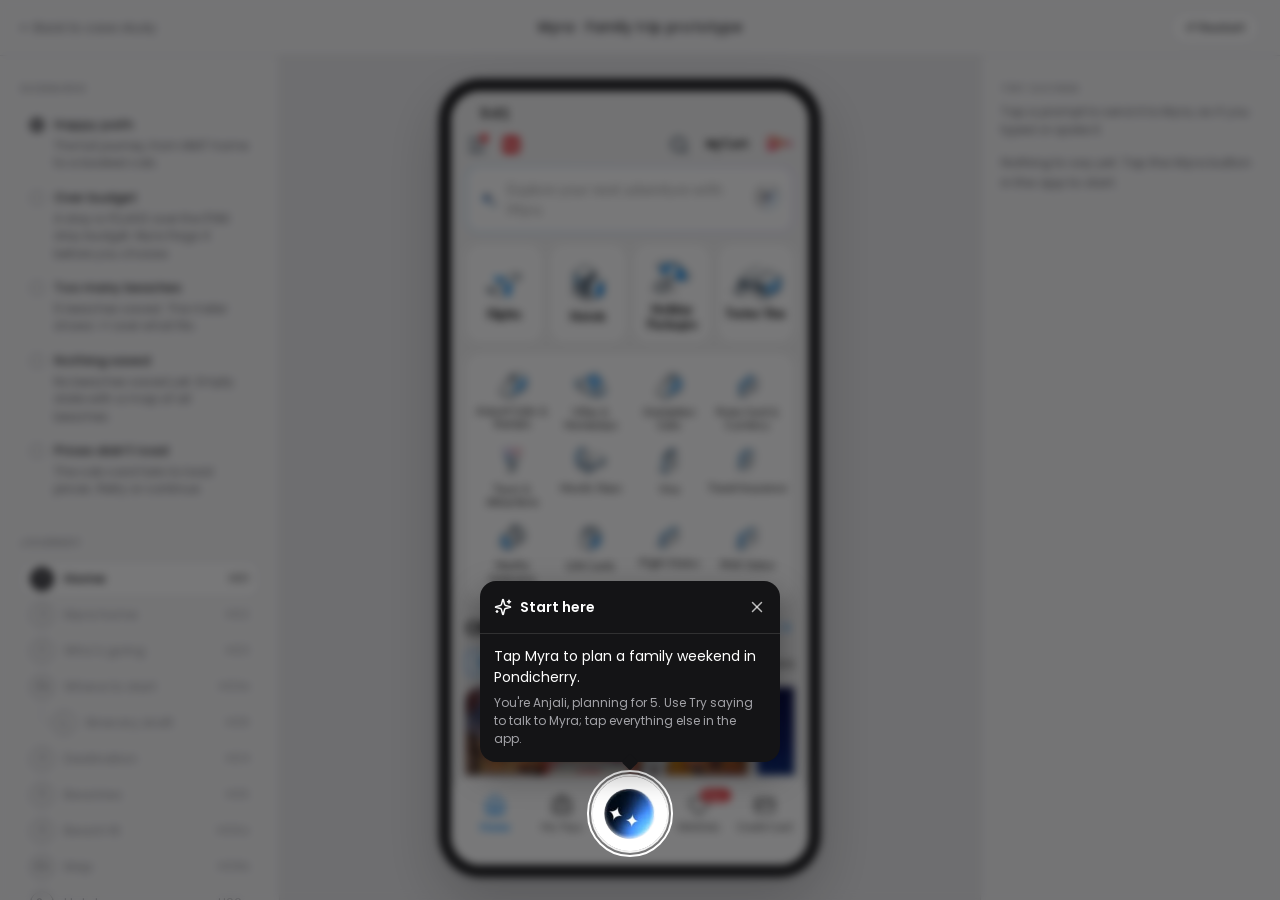
==== commit 7a17343b: "case study removal" ====
--- a/prototype/index.html
+++ b/prototype/index.html
@@ -24,6 +24,10 @@
   <link rel="stylesheet" href="css/h02.css">
   <link rel="stylesheet" href="css/chat.css">
   <link rel="stylesheet" href="css/sheet.css">
+  <link rel="stylesheet" href="css/beaches.css">
+  <link rel="stylesheet" href="css/h06.css">
+  <link rel="stylesheet" href="css/h07.css">
+  <link rel="stylesheet" href="css/h09.css">
   <link rel="stylesheet" href="css/placeholder.css">
   <link rel="stylesheet" href="css/coach.css">
   <script>/* set before first paint so embed mode never flashes the panels */
@@ -51,6 +55,8 @@
     </aside>
 
     <section class="stage__centre" aria-label="App">
+      <!-- Canvas toast (outside the phone): evaluator notes like "Skipping ahead…" -->
+      <div class="env-toast" role="status" aria-live="polite" hidden></div>
       <div class="device-fit">
         <div class="device">
           <div class="app" data-theme="light">
--- a/prototype/css/shell.css
+++ b/prototype/css/shell.css
@@ -56,6 +56,7 @@
 }
 
 .stage__centre {
+  position: relative;
   min-width: 0;
   min-height: 0;
   display: flex;
@@ -63,6 +64,32 @@
   justify-content: center;
   padding: 24px;
 }
+
+/* Canvas toast — outside the phone, top-centre of the stage (js/env-toast.js) */
+.env-toast {
+  position: absolute;
+  top: 16px;
+  left: 50%;
+  z-index: 30;
+  max-width: calc(100% - 32px);
+  padding: 8px 14px;
+  border-radius: var(--r-pill);
+  background: var(--env-ink);
+  box-shadow: 0 6px 20px rgba(0,0,0,.18);
+  font: 500 13px/1.4 var(--env-font);
+  color: #fff;
+  text-align: center;
+  opacity: 0;
+  transform: translate(-50%, -6px);
+  transition: opacity 200ms ease, transform 200ms ease;
+  pointer-events: none;
+}
+.env-toast[hidden] { display: none; }
+.env-toast.is-in { opacity: 1; transform: translate(-50%, 0); }
+
+/* Restart pulses once at the end of the prototype */
+.btn-quiet.is-pulsing { animation: restart-pulse 700ms ease 2; }
+@keyframes restart-pulse { 50% { transform: scale(1.08); border-color: var(--env-accent); box-shadow: 0 0 0 5px rgba(43,43,46,.15); } }
 
 /* ---------- Panels ---------- */
 .panel {
@@ -166,6 +193,17 @@
 .prompt:hover { border-color: var(--env-ink-3); }
 .prompt:active { transform: scale(.98); }
 .prompts__hint { margin: 0 0 12px; font-size: 13px; line-height: 1.55; color: var(--env-ink-2); }
+/* Evaluator note above the prompts (e.g. the "beaches already decided" assumption) */
+.prompts__note {
+  margin: 0 0 10px;
+  padding: 10px 12px;
+  border: 1px solid #F5DEB3;
+  border-radius: 12px;
+  background: #FFF8EC;
+  font-size: 12px;
+  line-height: 1.5;
+  color: #8A5300;
+}
 
 /* ---------- Phone mockup ---------- */
 .device-fit { position: relative; flex: none; }
@@ -293,7 +331,8 @@
 .is-embed body.env { background: transparent; }
 
 @media (prefers-reduced-motion: reduce) {
-  .panel--right.is-pulsing, .fab.is-pulsing { animation-name: soft-pulse; }
+  .panel--right.is-pulsing, .fab.is-pulsing, .btn-quiet.is-pulsing { animation-name: soft-pulse; }
+  .env-toast { transition: none; transform: translate(-50%, 0); }
   @keyframes soft-pulse { 40% { opacity: .55; } }
   .drawer__sheet { transition: none; }
 }
--- a/prototype/css/chat.css
+++ b/prototype/css/chat.css
@@ -592,3 +592,127 @@
 @media (prefers-reduced-motion: reduce) {
   .plan__step { transition: background-color 200ms ease, border-color 200ms ease, color 200ms ease; }
 }
+
+/* ======================================================================
+   H04 · Pondicherry, in the same chat — Figma 91:2
+   ====================================================================== */
+
+/* Checklist step in progress (91:134) */
+.plan__step.is-active { border-color: var(--myra-chip-border); background: var(--blue-light); color: var(--blue); }
+
+/* "Planning around" strip (91:31) */
+.around {
+  display: flex;
+  flex-direction: column;
+  gap: 8px;
+  padding: 12px;
+  border: 1px solid var(--border);
+  border-radius: 16px;
+  background: #F7F9FC;
+}
+.around__head { display: flex; align-items: center; gap: 6px; }
+.around__title { font: 500 11px/normal var(--font-myra); letter-spacing: .8px; text-transform: uppercase; color: var(--text-2); }
+.around__edit {
+  padding: 0;
+  border: 0;
+  background: none;
+  font: 500 11px/normal var(--font-myra);
+  color: var(--blue);
+  cursor: pointer;
+}
+.around__pills { display: flex; flex-wrap: wrap; gap: 6px; }
+.around__pill {
+  display: inline-flex;
+  align-items: center;
+  gap: 6px;
+  padding: 3px 10px 3px 3px;
+  border: 1px solid var(--border);
+  border-radius: 14px;
+  background: var(--surface);
+  font: 400 12px/normal var(--font-myra);
+  color: var(--text-body);
+  white-space: nowrap;
+}
+.around__avatar {
+  display: inline-flex;
+  align-items: center;
+  justify-content: center;
+  width: 20px;
+  height: 20px;
+  border-radius: 10px;
+  font: 600 10px/1 var(--font-myra);
+  color: var(--text-body);
+}
+.around__none { font: 400 12px/normal var(--font-myra); color: var(--text-3); }
+
+/* Destination card (91:57): photo, then a white info panel that overlaps it by 30px */
+.dest {
+  display: flex;
+  flex-direction: column;
+  padding: 10px;
+  border-radius: var(--r-xl);
+  background: #6B7A6E;
+  box-shadow: var(--shadow);
+}
+.dest__photo { height: 190px; margin-bottom: -30px; overflow: hidden; border-radius: 16px; }
+.dest__photo img { display: block; width: 100%; height: 100%; object-fit: cover; }
+.dest__info {
+  position: relative;
+  display: flex;
+  flex-direction: column;
+  align-items: flex-start;
+  gap: 6px;
+  padding: 14px 16px;
+  border-radius: 16px;
+  background: var(--surface);
+}
+.dest__top { display: flex; align-items: center; justify-content: space-between; align-self: stretch; }
+.dest__name { margin: 0; font: 600 19px/normal var(--font-myra); color: var(--text); }
+.dest__heart {
+  display: flex;
+  margin: -8px;
+  padding: 8px;          /* 36px tap area around the 20px heart */
+  border: 0;
+  border-radius: 50%;
+  background: none;
+  cursor: pointer;
+}
+.dest__tagline { margin: 0; font: 400 13px/normal var(--font-myra); color: var(--text-2); }
+.dest__label { margin: 0; font: 500 10px/normal var(--font-myra); letter-spacing: .8px; text-transform: uppercase; color: var(--text-3); }
+.dest__tags { display: flex; gap: 6px; align-self: stretch; margin: 0; padding: 0; overflow: hidden; list-style: none; } /* one row, clipped (91:72) */
+.dest__tag {
+  display: inline-flex;
+  align-items: center;
+  gap: 4px;
+  padding: 5px 8px;
+  border-radius: 10px;
+  background: var(--blue-light);
+  font: 500 11px/normal var(--font-myra);
+  color: var(--blue);
+  white-space: nowrap;
+}
+.dest__explore {
+  padding: 0;
+  border: 0;
+  background: none;
+  font: 600 14px/normal var(--font-myra);
+  color: var(--blue);
+  cursor: pointer;
+}
+
+/* Rain note (91:96) */
+.rain-note {
+  display: flex;
+  align-items: flex-start;
+  gap: 10px;
+  padding: 10px 12px;
+  border: 1px solid #F5DEB3;
+  border-radius: var(--r-md);
+  background: #FFF8EC;
+}
+.rain-note p { flex: 1; margin: 0; font: 400 13px/19px var(--font-myra); color: var(--text-body); }
+
+.sr-only {
+  position: absolute; width: 1px; height: 1px; padding: 0; margin: -1px;
+  overflow: hidden; clip: rect(0 0 0 0); white-space: nowrap; border: 0;
+}
--- a/prototype/css/sheet.css
+++ b/prototype/css/sheet.css
@@ -22,3 +22,12 @@
   scrollbar-width: none;
 }
 .sheet__body::-webkit-scrollbar { display: none; }
+
+/* Full-height page sheet (H05, Figma 32:136): starts 13px under the status bar. */
+.sheet--page {
+  top: 54px;
+  max-height: none;
+  overflow: hidden;
+  background: var(--bg);
+  box-shadow: none;
+}
--- a/prototype/css/beaches.css
+++ b/prototype/css/beaches.css
@@ -0,0 +1,156 @@
+/* H05 · Pondicherry page, Beaches tab — a page sheet over the chat (Figma 32:128). */
+.bp { display: flex; flex-direction: column; height: 100%; }
+.bp__scroll { flex: 1; min-height: 0; overflow-y: auto; scrollbar-width: none; overscroll-behavior: contain; }
+.bp__scroll::-webkit-scrollbar { display: none; }
+
+/* Hero photo (32:137) — also the drag-to-close area */
+.bp__hero {
+  position: relative;
+  height: 190px;
+  overflow: hidden;
+  background: linear-gradient(#B8D6F2, #8CBADB 62%, #E3D6B8);
+  touch-action: none;
+  cursor: grab;
+}
+.bp__hero:active { cursor: grabbing; }
+.bp__hero-img { position: absolute; inset: 0; width: 100%; height: 100%; object-fit: cover; pointer-events: none; }
+.bp__grabber {
+  position: absolute; left: 50%; top: 8px;
+  width: 40px; height: 5px; margin-left: -20px;
+  border-radius: 3px; background: #fff; opacity: .9;
+}
+.bp__hero-dots { position: absolute; left: 150px; top: 160px; }
+.bp__close {
+  position: absolute; right: 14px; top: 18px;
+  display: flex; align-items: center; justify-content: center;
+  width: 36px; height: 36px; padding: 0;
+  border: 0; border-radius: 18px;
+  background: var(--surface); box-shadow: var(--shadow);
+  cursor: pointer;
+}
+
+/* Title + tabs (32:150) */
+.bp__head { display: flex; flex-direction: column; gap: 12px; padding: 16px 0 12px; background: var(--surface); }
+.bp__titles { display: flex; flex-direction: column; align-items: flex-start; gap: 4px; padding: 0 20px; }
+.bp__name { margin: 0; font: 900 26px/normal var(--font-app); color: var(--text); }
+.bp__tagline { margin: 0; font: 400 14px/normal var(--font-myra); color: var(--text-2); }
+.bp__checked {
+  display: inline-flex; align-items: center; gap: 4px; margin: 0;
+  padding: 4px 10px 4px 8px; border-radius: 10px; background: #EEF3FF;
+  font: 500 12px/normal var(--font-myra); color: var(--myra-indigo);
+}
+.bp__tabs { display: flex; gap: 8px; padding: 0 20px; overflow-x: auto; scrollbar-width: none; }
+.bp__tabs::-webkit-scrollbar { display: none; }
+.bp__tab {
+  flex: none; padding: 7px 14px;
+  border: 1px solid transparent; border-radius: 10px; background: none;
+  font: 400 14px/normal var(--font-myra); color: var(--text-body); white-space: nowrap;
+  cursor: pointer;
+}
+.bp__tab.is-active { border-color: var(--blue); background: var(--blue-light); font-weight: 600; color: var(--blue); }
+
+/* Beaches (32:168 / 32:169) */
+.bp__content {
+  display: flex; flex-direction: column; gap: 12px;
+  margin: 12px 0; padding: 16px 0; background: var(--surface);
+}
+.bp__section-head { display: flex; flex-direction: column; gap: 2px; padding: 0 16px; }
+.bp__title { margin: 0; font: 600 18px/normal var(--font-myra); color: var(--text); }
+.bp__sub { margin: 0; font: 400 12px/17px var(--font-myra); color: var(--text-2); }
+
+.bp__row {
+  display: flex; align-items: stretch; gap: 12px;
+  margin: 0; padding: 0 16px 4px; list-style: none;
+  overflow-x: auto; scroll-snap-type: x mandatory; scroll-padding: 0 16px;
+  scrollbar-width: none; overscroll-behavior-x: contain;
+}
+.bp__row::-webkit-scrollbar { display: none; }
+.bp__row > li { flex: none; scroll-snap-align: start; }
+
+.beach {
+  display: flex; flex-direction: column; width: 236px;
+  border: 1px solid var(--border); border-radius: 16px; overflow: hidden; background: var(--surface);
+}
+.beach__photo {
+  position: relative; height: 116px; overflow: hidden;
+  background: linear-gradient(#B8D6F2, #8CBADB 62%, #E3D6B8);
+}
+.beach__img { position: absolute; max-width: none; object-fit: cover; }
+.beach__heart {
+  position: absolute; left: 10px; top: 10px;
+  display: flex; align-items: center; justify-content: center;
+  width: 30px; height: 30px; padding: 0;
+  border: 0; border-radius: 15px; background: var(--surface); box-shadow: var(--shadow);
+  cursor: pointer;
+}
+.beach__rating {
+  position: absolute; right: 10px; top: 10px;
+  padding: 2px 6px; border-radius: 6px; background: var(--blue);
+  font: 600 12px/normal var(--font-myra); color: #fff;
+}
+.beach__body { display: flex; flex-direction: column; align-items: flex-start; gap: 6px; padding: 10px 12px 12px; }
+.beach__name { margin: 0; font: 600 15px/normal var(--font-myra); color: var(--text); }
+.beach__distance { display: flex; align-items: center; gap: 4px; margin: 0; font: 400 12px/normal var(--font-myra); color: var(--text-2); }
+.beach__fits { display: flex; flex-direction: column; align-items: flex-start; gap: 6px; margin: 0; padding: 0; list-style: none; }
+.beach__fit {
+  display: inline-flex; align-items: center; gap: 4px;
+  padding: 3px 8px 3px 6px; border-radius: 8px; background: var(--good-bg);
+  font: 500 11px/normal var(--font-myra); color: var(--good); white-space: nowrap;
+}
+.beach__fit.is-warn { background: var(--warn-bg); color: var(--warn); }
+.bp__link {
+  padding: 0; border: 0; background: none;
+  font: 600 12px/normal var(--font-myra); color: var(--blue); cursor: pointer;
+}
+.beach__details { font-size: 13px; }
+
+/* "See all beaches" (92:2) */
+.bp__all { display: flex; width: 150px; }
+.bp__all-btn {
+  flex: 1; display: flex; flex-direction: column; align-items: center; justify-content: center; gap: 10px;
+  padding: 0; border: 1.5px dashed var(--myra-chip-border); border-radius: 16px; background: var(--myra-bubble);
+  font-family: var(--font-myra); cursor: pointer;
+}
+.bp__all-icon { display: flex; align-items: center; justify-content: center; width: 44px; height: 44px; border-radius: 22px; background: #fff; }
+.bp__all-title { font: 600 14px/normal var(--font-myra); color: var(--blue); }
+.bp__all-sub { font: 400 11px/normal var(--font-myra); color: var(--text-2); }
+
+/* Pager dots (92:9) */
+.bp__dots { display: flex; align-items: center; justify-content: center; gap: 6px; }
+.bp__dot { width: 6px; height: 6px; border-radius: 3px; background: #D3D8DE; transition: width 200ms var(--ease-out), background-color 200ms ease; }
+.bp__dot.is-on { width: 18px; background: var(--blue); }
+
+/* Left out (32:263) */
+.bp__left-out {
+  display: flex; align-items: flex-start; gap: 8px;
+  margin: 0 16px; padding: 10px 12px; border-radius: 12px; background: #F5F6F8;
+}
+.bp__left-text { flex: 1; display: flex; flex-direction: column; align-items: flex-start; gap: 2px; }
+.bp__left-title { margin: 0; font: 600 13px/normal var(--font-myra); color: var(--text-body); }
+.bp__left-reason { margin: 0; font: 400 12px/17px var(--font-myra); color: var(--text-2); }
+
+/* Myra context bar (32:274) */
+.bp__myra {
+  flex: none; display: flex; flex-direction: column; gap: 10px;
+  padding: 12px 16px 24px; border-radius: 20px 20px 0 0;
+  background: var(--surface); box-shadow: var(--shadow);
+}
+.bp__myra-head { display: flex; align-items: center; gap: 6px; margin: 0; }
+.bp__myra-name {
+  display: inline-flex; align-items: flex-start; gap: 2px;
+  font: 600 14px/normal var(--font-myra);
+  background: var(--myra-grad); -webkit-background-clip: text; background-clip: text; color: transparent;
+}
+.bp__myra-context { font: 400 12px/normal var(--font-myra); color: var(--text-2); }
+.bp__chips { display: flex; gap: 8px; overflow-x: auto; scrollbar-width: none; margin: 0 -16px; padding: 0 16px; }
+.bp__chips::-webkit-scrollbar { display: none; }
+.bp__ask { display: flex; align-items: center; justify-content: space-between; }
+.bp__ask-field {
+  padding: 2px 0; border: 0; background: none; text-align: left;
+  font: 400 15px/normal var(--font-myra); color: var(--text-3); cursor: text;
+}
+.bp__speak { display: flex; padding: 0; border: 0; background: none; cursor: pointer; }
+
+@media (prefers-reduced-motion: reduce) {
+  .bp__dot { transition: none; }
+}
--- a/prototype/css/h06.css
+++ b/prototype/css/h06.css
@@ -0,0 +1,321 @@
+/* H06a · Saved beaches — do they fit? (Figma 33:2, in the H03 chat)
+   H06b v2 · Full-screen map → hotels around the beaches (Figma 94:2). */
+
+/* ======================================================================
+   H06a chat blocks
+   ====================================================================== */
+
+/* System note (33:20) */
+.sys-note { display: flex; justify-content: center; }
+.sys-note__pill {
+  display: inline-flex;
+  align-items: center;
+  gap: 6px;
+  padding: 4px 12px;
+  border-radius: 12px;
+  background: #F2F4F7;
+  font: 400 12px/normal var(--font-myra);
+  color: var(--text-2);
+}
+
+/* Beach windows meter (33:31) */
+.meter {
+  display: flex;
+  flex-direction: column;
+  gap: 10px;
+  padding: 14px;
+  border: 1px solid var(--border);
+  border-radius: var(--r-lg);
+  background: #F7F9FC;
+}
+.meter__head { display: flex; align-items: center; justify-content: space-between; }
+.meter__title { display: flex; align-items: center; gap: 6px; font: 600 14px/normal var(--font-myra); color: var(--text); }
+.meter__used { font: 500 13px/normal var(--font-myra); color: var(--good); }
+.meter__slots { display: flex; gap: 6px; margin: 0; padding: 0; list-style: none; }
+.meter__slot { flex: 1; min-width: 0; display: flex; flex-direction: column; align-items: center; gap: 6px; }
+.meter__bar { display: block; width: 100%; height: 8px; overflow: hidden; border-radius: 4px; background: #DDE3EA; }
+.meter__bar i { display: none; height: 100%; border-radius: 4px; background: var(--myra-grad); transform-origin: left center; }
+.meter__slot.is-used .meter__bar i { display: block; }
+.meter__label { font: 400 10px/normal var(--font-myra); color: var(--text-2); white-space: nowrap; }
+.meter__note { margin: 0; font: 400 12px/17px var(--font-myra); color: var(--text-2); }
+
+/* Inline map card (33:93) */
+.map-card {
+  overflow: hidden;
+  border: 1px solid var(--border);
+  border-radius: 20px;
+  background: var(--surface);
+  box-shadow: 0 2px 10px rgba(0,0,0,.12);
+}
+.map-card__head { display: flex; align-items: center; gap: 10px; padding: 12px 14px; }
+.map-card__text { flex: 1; min-width: 0; }
+.map-card__title { margin: 0; font: 600 15px/normal var(--font-myra); color: var(--text); }
+.map-card__sub { margin: 0; font: 400 12px/normal var(--font-myra); color: var(--text-2); }
+.app .map-card__open {
+  display: inline-flex;
+  align-items: center;
+  gap: 4px;
+  padding: 6px 10px;
+  border-radius: 14px;
+  background: var(--blue-light);
+  font: 500 12px/normal var(--font-myra);
+  color: var(--blue);
+  white-space: nowrap;
+}
+.map-card__map { position: relative; height: 210px; overflow: hidden; background: #EEF0E6; cursor: pointer; }
+.map-card__base { position: absolute; left: 0; top: 0; }
+
+/* Saved list (33:133) */
+.saved-list { display: flex; flex-wrap: wrap; gap: 6px; margin: 0; padding: 0; list-style: none; }
+.saved-list__item {
+  display: inline-flex;
+  align-items: center;
+  gap: 6px;
+  padding: 4px 10px 4px 4px;
+  border: 1px solid var(--border);
+  border-radius: 14px;
+  background: var(--surface);
+  font: 400 12px/normal var(--font-myra);
+  color: var(--text-body);
+}
+.saved-list__num {
+  display: inline-flex;
+  align-items: center;
+  justify-content: center;
+  width: 20px;
+  height: 20px;
+  border-radius: 10px;
+  background: var(--blue);
+  font: 600 10px/1 var(--font-myra);
+  color: #fff;
+}
+
+/* Myra tip (33:146) */
+.myra-tip {
+  display: flex;
+  align-items: flex-start;
+  gap: 10px;
+  padding: 10px 12px;
+  border: 1px solid #D5E1FB;
+  border-radius: var(--r-md);
+  background: #EEF3FF;
+}
+.myra-tip p { flex: 1; margin: 0; font: 400 13px/19px var(--font-myra); color: var(--text-body); }
+
+/* ======================================================================
+   H06e · Hotels around your beaches (Figma 98:2, in the H03 chat)
+   ====================================================================== */
+.hotel {
+  overflow: hidden;
+  border: 1px solid var(--border);
+  border-radius: var(--r-lg);
+  background: #fff;
+}
+.hotel.is-over { border-color: #F2B8B5; }
+.hotel__photo { height: 120px; background: linear-gradient(#D1DBEB, #EDE5D6); }
+.hotel__body { display: flex; flex-direction: column; align-items: flex-start; gap: 8px; padding: 12px 14px 14px; }
+.hotel__top { display: flex; align-items: center; justify-content: space-between; gap: 8px; align-self: stretch; }
+.hotel__name { margin: 0; font: 600 16px/normal var(--font-myra); color: #000; }
+.hotel__price { display: flex; flex-direction: column; align-items: flex-end; margin: 0; white-space: nowrap; }
+.hotel__amount { font: 600 15px/normal var(--font-myra); color: var(--blue); }
+.hotel.is-over .hotel__amount { color: var(--bad); }
+.hotel__nights { font: 400 10px/normal var(--font-myra); color: var(--text-3); }
+.hotel__over {
+  margin: 0;
+  padding: 4px 8px;
+  border-radius: 8px;
+  background: var(--bad-bg);
+  font: 500 12px/normal var(--font-myra);
+  color: var(--bad);
+}
+.hotel__label { margin: 0; font: 500 10px/normal var(--font-myra); text-transform: uppercase; color: var(--text-2); }
+.hotel__near, .hotel__fits { display: flex; flex-wrap: wrap; gap: 6px; margin: 0; padding: 0; list-style: none; }
+.hotel__near li {
+  display: inline-flex;
+  align-items: center;
+  gap: 5px;
+  padding: 4px 8px 4px 4px;
+  border-radius: 12px;
+  background: var(--blue-light);
+  font: 400 11px/normal var(--font-myra);
+  color: var(--text-body);
+  white-space: nowrap;
+}
+.hotel__num {
+  display: inline-flex;
+  align-items: center;
+  justify-content: center;
+  width: 18px;
+  height: 18px;
+  border-radius: 9px;
+  background: var(--blue);
+  font: 600 10px/1 var(--font-myra);
+  color: #fff;
+}
+.hotel__fits li {
+  padding: 3px 8px;
+  border-radius: 8px;
+  background: var(--good-bg);
+  font: 500 11px/normal var(--font-myra);
+  color: var(--good);
+  white-space: nowrap;
+}
+
+/* ======================================================================
+   Maps — shared labels and pins (positions in px from data/journey.js)
+   ====================================================================== */
+.map-label { position: absolute; font: 500 10px/normal var(--font-myra); white-space: nowrap; pointer-events: none; }
+.map-label--town { color: #5B6470; }
+.map-label--road { color: #B07D10; }
+.map-label--sea { color: #5C8DB8; font-size: 9px; }
+.map-pin { position: absolute; filter: drop-shadow(0 2px 2px rgba(0,0,0,.2)); pointer-events: none; }
+.map-pin img { display: block; }
+.map-pin b {
+  position: absolute;
+  left: 0;
+  right: 0;
+  font: 600 11px/normal var(--font-myra);
+  color: #fff;
+  text-align: center;
+}
+.map-pin--26 b { top: 4.5px; }
+.map-pin--34 b { top: 6.5px; font-size: 14px; }
+.map-pin-grey { position: absolute; pointer-events: none; }
+.map-tag {
+  position: absolute;
+  padding: 2px 6px;
+  border-radius: 6px;
+  background: var(--surface);
+  box-shadow: 0 2px 10px rgba(0,0,0,.12);
+  font: 500 12px/normal var(--font-myra);
+  color: var(--text-body);
+  white-space: nowrap;
+  pointer-events: none;
+}
+
+/* ======================================================================
+   H06b v2 full-screen map
+   ====================================================================== */
+/* The screen root itself (.screen = absolute, fills the phone); the map runs under the status bar. */
+.screen.bmap { padding-top: 0; background: #EEF0E6; font-family: var(--font-myra); }
+.bmap__map { position: absolute; left: 0; top: 0; width: 390px; height: 844px; }
+.bmap__base { position: absolute; left: 0; top: 0; }
+
+.bmap__top {
+  position: absolute;
+  left: 0;
+  right: 0;
+  top: 0;
+  display: flex;
+  flex-direction: column;
+  gap: 10px;
+  padding: calc(var(--status-h) + 10px) 12px 0;
+}
+.bmap__bar { display: flex; align-items: center; gap: 10px; }
+.app .bmap__round {
+  flex: none;
+  display: flex;
+  align-items: center;
+  justify-content: center;
+  width: 40px;
+  height: 40px;
+  border-radius: 20px;
+  background: var(--surface);
+  box-shadow: 0 2px 10px rgba(0,0,0,.12);
+}
+.bmap__title {
+  flex: 1;
+  display: flex;
+  align-items: center;
+  gap: 6px;
+  margin: 0;
+  padding: 10px 14px;
+  border-radius: 20px;
+  background: var(--surface);
+  box-shadow: 0 2px 10px rgba(0,0,0,.12);
+  font: 600 14px/normal var(--font-myra);
+  color: var(--text);
+}
+.bmap__filters { display: flex; gap: 8px; overflow-x: auto; scrollbar-width: none; }
+.bmap__filters::-webkit-scrollbar { display: none; }
+.bmap__filter.is-active { border-color: var(--blue); background: var(--blue-light); font-weight: 500; color: var(--blue); }
+
+.bmap__legend {
+  position: absolute;
+  left: 12px;
+  top: 476px;
+  display: flex;
+  gap: 12px;
+  width: 140px;
+  padding: 6px 12px;
+  border-radius: 14px;
+  background: var(--surface);
+  box-shadow: 0 2px 10px rgba(0,0,0,.12);
+  font: 400 11px/normal var(--font-myra);
+  color: var(--text-2);
+}
+.bmap__legend span { display: inline-flex; align-items: center; gap: 5px; }
+.bmap__legend i { width: 9px; height: 9px; border-radius: 50%; background: #9AA3AD; }
+.bmap__legend i.is-saved { background: var(--blue); }
+.bmap__fit {
+  position: absolute;
+  left: 215px;
+  top: 475px;
+  display: flex;
+  align-items: center;
+  gap: 6px;
+  margin: 0;
+  padding: 6px 12px 6px 10px;
+  border-radius: 14px;
+  background: var(--good-bg);
+  box-shadow: 0 2px 10px rgba(0,0,0,.12);
+  font: 500 12px/normal var(--font-myra);
+  color: var(--good);
+}
+
+/* Bottom Myra card (94:115) */
+.bmap__card {
+  position: absolute;
+  left: 0;
+  right: 0;
+  top: 517px;
+  bottom: 0;
+  display: flex;
+  flex-direction: column;
+  gap: 12px;
+  padding: 10px 16px 28px;
+  border-radius: 24px 24px 0 0;
+  background: #fff;
+  box-shadow: 0 -2px 16px rgba(0,0,0,.12);
+}
+.bmap__handle { align-self: center; width: 40px; height: 5px; border-radius: 3px; background: #D3D8DE; }
+.bmap__myra {
+  align-self: flex-start;
+  margin: 0;
+  font: 600 16px/normal var(--font-myra);
+  background: var(--myra-grad);
+  -webkit-background-clip: text;
+  background-clip: text;
+  color: transparent;
+}
+.bmap__text { margin: 0; font: 400 14px/21px var(--font-myra); color: #111; }
+.bmap__checks { display: flex; flex-wrap: wrap; gap: 6px; margin: 0; padding: 0; list-style: none; }
+.bmap__checks li {
+  padding: 3px 9px;
+  border-radius: 10px;
+  background: var(--good-bg);
+  font: 500 11px/normal var(--font-myra);
+  color: var(--good);
+  white-space: nowrap;
+}
+.app .bmap__primary {
+  width: 100%;
+  padding: 12px 16px;
+  border-radius: 22px;
+  background: var(--myra-grad);
+  font: 500 14px/normal var(--font-myra);
+  color: #fff;
+  text-align: center;
+}
+.bmap__near { display: flex; gap: 8px; }
+.bmap__near-btn { flex: 1; min-width: 0; font-size: 13px; text-align: center; }
--- a/prototype/css/h07.css
+++ b/prototype/css/h07.css
@@ -0,0 +1,87 @@
+/* H07a v2 · Getting there, against the budget (Figma 96:2, in the H03 chat).
+   The "Checked against" strip reuses .around (chat.css); fit tags reuse .beach__fit
+   and the left-out row reuses .bp__left-out (beaches.css). */
+
+/* Mode cards (96:62 / 96:112) */
+.mode {
+  display: flex;
+  flex-direction: column;
+  align-items: flex-start;
+  gap: 10px;
+  padding: 14px;
+  border: 1px solid var(--border);
+  border-radius: var(--r-lg);
+  background: var(--surface);
+}
+.mode.is-best { border: 1.5px solid var(--myra-chip-border); box-shadow: var(--shadow); }
+.mode__best {
+  display: inline-flex;
+  align-items: center;
+  gap: 4px;
+  margin: 0;
+  padding: 3px 10px 3px 8px;
+  border-radius: 10px;
+  background: var(--myra-grad);
+  font: 500 11px/normal var(--font-myra);
+  color: #fff;
+}
+.mode__head { display: flex; align-items: center; gap: 10px; align-self: stretch; }
+.mode__tile {
+  flex: none;
+  display: flex;
+  align-items: center;
+  justify-content: center;
+  width: 40px;
+  height: 40px;
+  border-radius: 12px;
+  background: var(--blue-light);
+}
+.mode__names { flex: 1; min-width: 0; display: flex; flex-direction: column; }
+.mode__title { margin: 0; font: 600 16px/normal var(--font-myra); color: var(--text); }
+.mode__sub { font: 400 12px/normal var(--font-myra); color: var(--text-2); }
+
+.mode__metrics { display: flex; gap: 6px; align-self: stretch; margin: 0; }
+.mode__metrics div { flex: 1; min-width: 0; display: flex; flex-direction: column; gap: 1px; padding: 8px 10px; border-radius: 10px; background: #F7F9FC; }
+.mode__metrics dt { font: 400 10px/normal var(--font-myra); color: var(--text-2); }
+.mode__metrics dd { margin: 0; font: 600 13px/normal var(--font-myra); color: #000; white-space: nowrap; }
+
+/* Budget bar (97:2 / 97:9): travel segment = cost / budget, then what's left */
+.budget { display: flex; flex-direction: column; gap: 6px; align-self: stretch; }
+.budget__bar { display: flex; gap: 2px; height: 10px; overflow: hidden; border-radius: 5px; }
+.budget__travel { flex: none; height: 100%; }
+.budget__left { flex: 1; min-width: 0; height: 100%; }
+.budget__caption { display: flex; justify-content: space-between; gap: 8px; margin: 0; font: 400 11px/normal var(--font-myra); white-space: nowrap; }
+.budget__caption span:first-child { font-weight: 500; }
+.budget--ok .budget__travel { background: var(--myra-grad); }
+.budget--ok .budget__left { background: #DDE9F7; }
+.budget--ok .budget__caption span:first-child { color: var(--myra-indigo); }
+.budget--ok .budget__caption span:last-child { color: var(--good); }
+.budget--over .budget__travel { background: #E5383B; }
+.budget--over .budget__left { background: #F3D6D6; }
+.budget--over .budget__caption { color: var(--bad); }
+
+.mode__fits { display: flex; flex-direction: column; align-items: flex-start; gap: 5px; margin: 0; padding: 0; list-style: none; }
+.beach__fit.is-bad { background: var(--bad-bg); color: var(--bad); }
+.mode__actions { display: flex; flex-wrap: wrap; gap: 8px; }
+.mode__chip { padding: 6px 12px; font-size: 13px; }
+
+/* Left out: Bus — full chat width */
+.left-out { margin: 0; }
+
+/* "Ask about:" chips above the chat input (96:166) */
+.myra-input--chat:has(.myra-input__ask) { gap: 10px; padding-top: 14px; }
+.myra-input__ask { display: flex; align-items: center; gap: 6px; overflow-x: auto; scrollbar-width: none; }
+.myra-input__ask::-webkit-scrollbar { display: none; }
+.myra-input__ask-label { flex: none; font: 400 12px/normal var(--font-myra); color: var(--text-2); }
+.app .ask-chip {
+  flex: none;
+  display: inline-flex;
+  align-items: center;
+  gap: 4px;
+  padding: 4px 9px 4px 8px;
+  border-radius: 14px;
+  background: var(--myra-bubble);
+  font: 400 12px/normal var(--font-myra);
+  color: var(--text-body);
+  white-space: nowrap;
+}
--- a/prototype/css/h09.css
+++ b/prototype/css/h09.css
@@ -0,0 +1,121 @@
+/* H09 · Final itinerary → book hotel & cab (Figma 100:2, in the H03 chat). */
+
+/* Day cards (100:133) */
+.fday {
+  padding: 12px 14px;
+  border: 1px solid var(--border);
+  border-radius: 16px;
+  background: #fff;
+}
+.fday__head { display: flex; align-items: center; justify-content: space-between; padding-bottom: 6px; }
+.fday__title { margin: 0; font: 600 15px/normal var(--font-myra); color: #000; }
+.fday__tag { font: 400 12px/normal var(--font-myra); color: var(--text-2); }
+.fday__rows { margin: 0; padding: 0; list-style: none; }
+.fday__row {
+  display: flex;
+  gap: 10px;
+  align-items: flex-start;
+  width: 100%;
+  padding: 7px 0;
+  text-align: left;
+}
+button.fday__row { cursor: pointer; }
+.fday__time { flex: none; width: 64px; font: 500 11px/16px var(--font-myra); color: var(--blue); }
+.fday__what { flex: 1; min-width: 0; display: flex; flex-direction: column; gap: 1px; }
+.fday__text { font: 500 13px/normal var(--font-myra); color: #000; }
+.fday__why { font: 400 11px/normal var(--font-myra); color: var(--text-2); }
+.fday__row[aria-expanded="false"] .fday__why { display: none; }
+
+/* Ready to book (100:194) */
+.ready {
+  display: flex;
+  flex-direction: column;
+  gap: 12px;
+  padding: 14px;
+  border: 1px solid var(--myra-chip-border);
+  border-radius: var(--r-lg);
+  background: #F7F9FC;
+}
+.ready__head { display: flex; align-items: center; justify-content: space-between; }
+.ready__title { margin: 0; font: 600 16px/normal var(--font-myra); color: #000; }
+.ready__total { font: 500 13px/normal var(--font-myra); color: var(--good); }
+.ready__bar { display: flex; gap: 2px; height: 8px; overflow: hidden; border-radius: 5px; }
+.ready__spent { flex: none; height: 100%; background: var(--myra-grad); }
+.ready__left { flex: 1; min-width: 0; height: 100%; background: #DDE9F7; }
+.ready__item {
+  display: flex;
+  flex-direction: column;
+  gap: 8px;
+  padding: 12px;
+  border: 1px solid var(--border);
+  border-radius: var(--r-md);
+  background: #fff;
+}
+.ready__row { display: flex; align-items: flex-start; justify-content: space-between; gap: 8px; }
+.ready__text { flex: 1; min-width: 0; display: flex; flex-direction: column; gap: 2px; }
+.ready__name { margin: 0; font: 600 14px/normal var(--font-myra); color: #000; white-space: pre-wrap; }
+.ready__note { margin: 0; font: 400 11px/15px var(--font-myra); color: var(--text-2); }
+.ready__price { flex: none; font: 600 14px/normal var(--font-myra); color: var(--blue); white-space: nowrap; }
+.app .ready__book {
+  width: 100%;
+  padding: 10px 14px;
+  border-radius: 20px;
+  background: var(--myra-grad);
+  font: 500 14px/normal var(--font-myra);
+  color: #fff;
+  text-align: center;
+  transition: background-color 200ms ease, color 200ms ease;
+}
+.app .ready__book.is-booked { background: var(--good-bg); color: var(--good); cursor: default; }
+.ready__pay { margin: 0; font: 400 11px/15px var(--font-myra); color: var(--text-2); }
+
+.final-note { margin: 0; font: 400 13px/19px var(--font-myra); color: var(--text-2); }
+
+/* Booking sheet */
+.booksheet { display: flex; flex-direction: column; gap: 12px; }
+.booksheet__name { margin: 0; font: 600 16px/normal var(--font-myra); color: var(--text); white-space: pre-wrap; }
+.booksheet__dates { margin: -6px 0 0; font: 400 13px/18px var(--font-myra); color: var(--text-2); }
+.booksheet__includes {
+  display: flex;
+  flex-direction: column;
+  gap: 8px;
+  margin: 0;
+  padding: 12px;
+  border-radius: var(--r-md);
+  background: #F7F9FC;
+  list-style: none;
+}
+.booksheet__includes li { display: flex; align-items: flex-start; gap: 8px; font: 400 13px/18px var(--font-myra); color: var(--text-body); }
+.booksheet__includes .icon { margin-top: 3px; }
+.booksheet__price {
+  display: flex;
+  align-items: baseline;
+  justify-content: space-between;
+  padding: 4px 2px;
+  font: 400 13px/normal var(--font-myra);
+  color: var(--text-2);
+}
+.booksheet__price strong { font: 600 18px/normal var(--font-myra); color: var(--text); }
+.app .booksheet__confirm {
+  width: 100%;
+  padding: 12px 16px;
+  border-radius: 22px;
+  background: var(--myra-grad);
+  font: 500 15px/normal var(--font-myra);
+  color: #fff;
+  text-align: center;
+}
+.app .booksheet__later {
+  width: 100%;
+  padding: 11px 16px;
+  border: 1px solid var(--myra-chip-border);
+  border-radius: 22px;
+  background: #fff;
+  font: 400 15px/normal var(--font-myra);
+  color: var(--text-body);
+  text-align: center;
+}
+
+@media (prefers-reduced-motion: reduce) {
+  .app .ready__book { transition: none; }
+}
